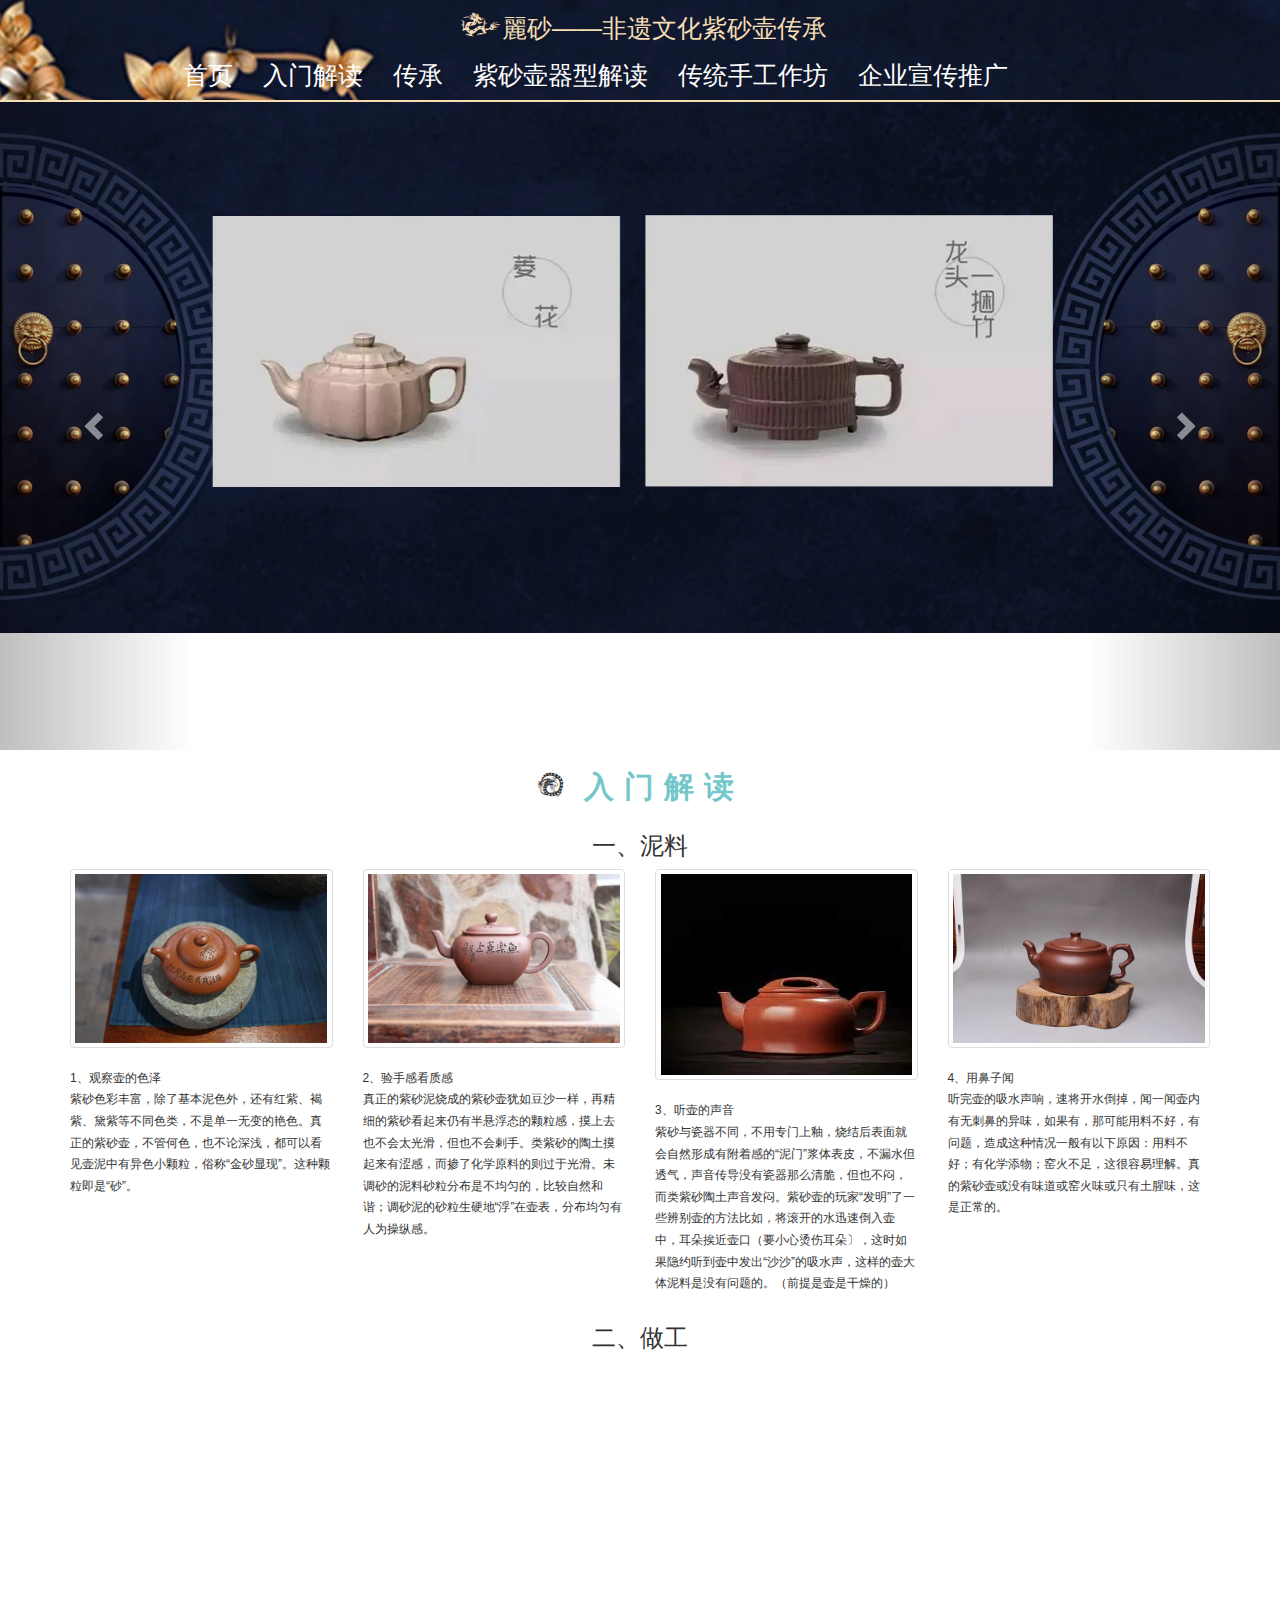
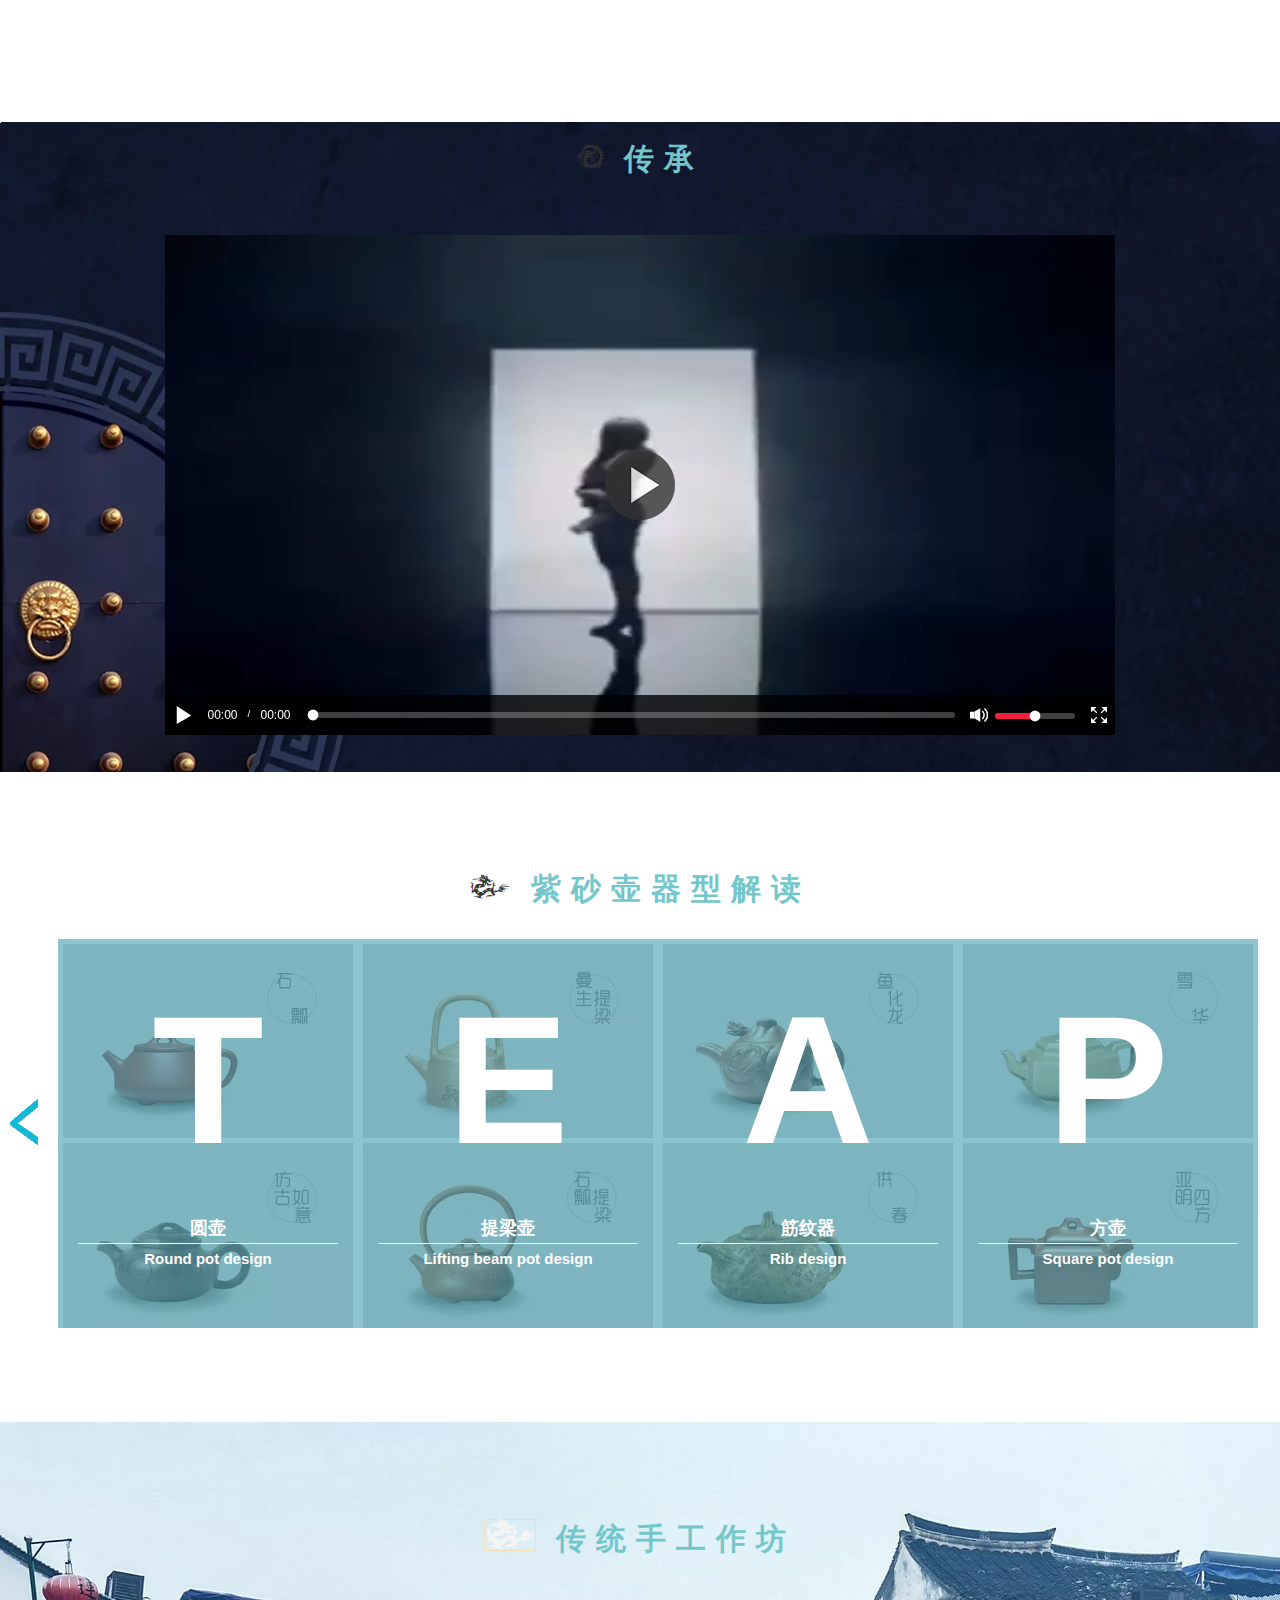
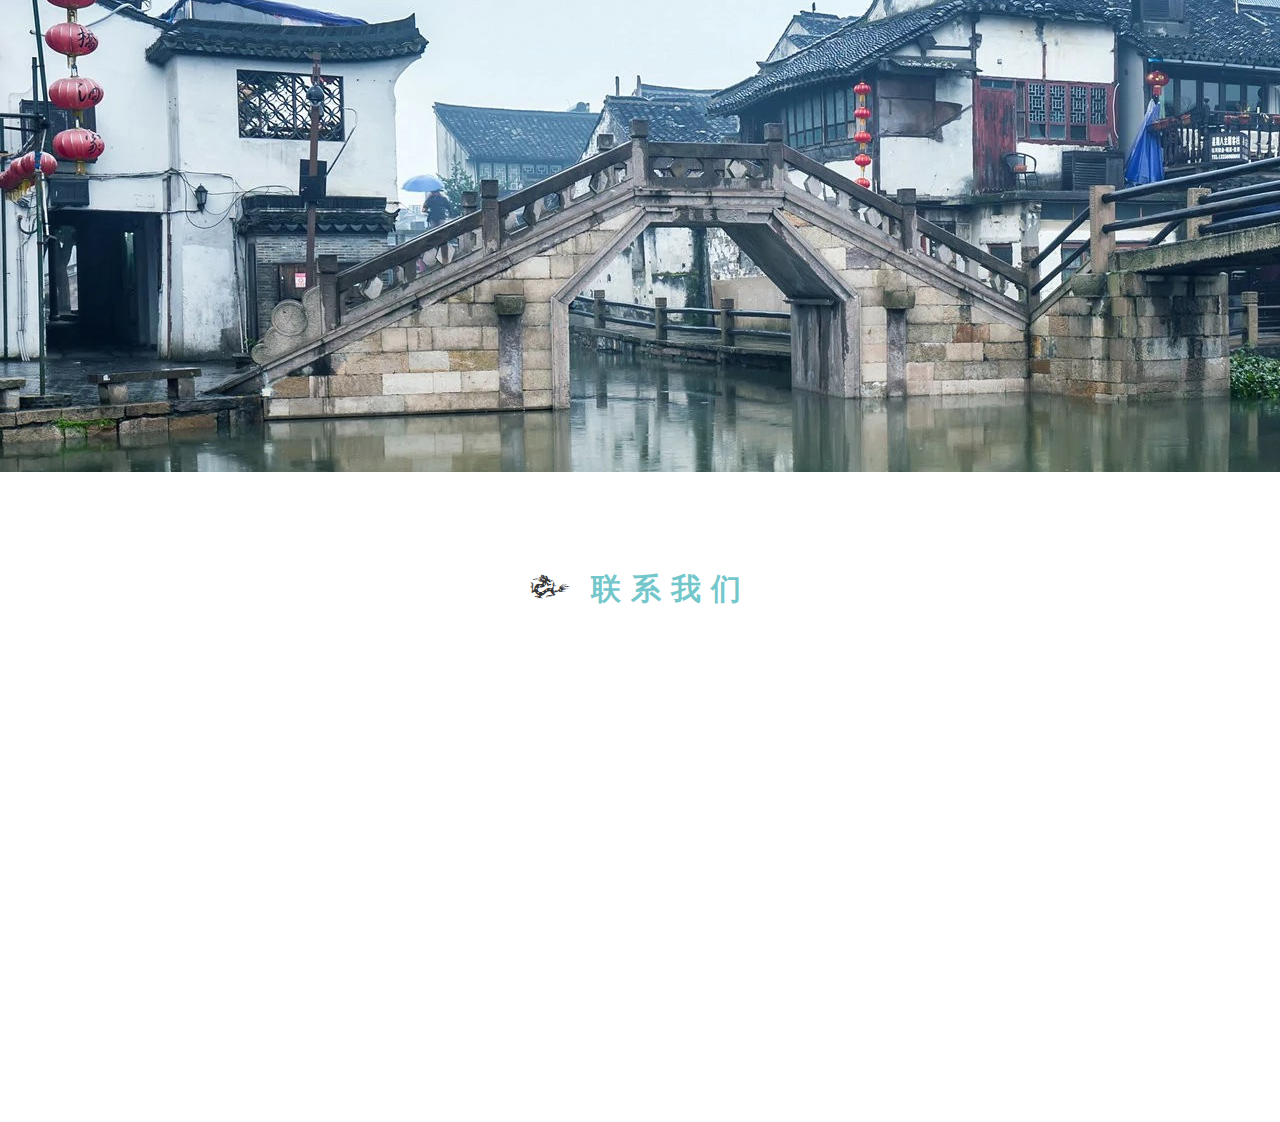
==== tea/html/index.html @ 28472534 "a" ====
<!DOCTYPE html>
<html lang="en">
<head>
    <meta charset="UTF-8">
    <meta name="viewport" content="width=device-width, initial-scale=1.0">
    <meta http-equiv="X-UA-Compatible" content="ie=edge">
    <title>麗砂——非遗文化紫砂壶传承</title>
    <link rel="stylesheet" href="../css/bootstrap.min.css">
    <link rel="stylesheet" href="../css/jsmodern.min.css">
    <link rel="stylesheet" href="../css/style.css">
    <link rel="stylesheet" href="../css/animate.css">
    <link rel="stylesheet" type="text/css" href="../css/style1.css">
    
    
</head>
<body> 
<!--导航--> 
<nav class="navbar navbar-default navbar-fixed-top"  id="index">
        <div class="container">
            <div class="row">
                <div class="col-md-4 col-sm-2"></div>
                <div class="col-md-7 col-sm-9">
                    <div class="navbar-header">
                        <button class="navbar-toggle" data-toggle="collapse" data-target=".navbar-collapse">
                            <span class="icon-bar"></span>
                            <span class="icon-bar"></span>
                            <span class="icon-bar"></span>
                        </button>
                        <a href="index.html" class="navbar-brand zixing"><p>&#68;</p>麗砂——非遗文化紫砂壶传承</a>
                    </div>
                </div>
                <div class="col-md-1 col-sm-1"></div>
            </div>
            <div class="row">
                <div class="col-md-1 col-sm-0"></div>
                <div class="col-md-10 col-sm-12">
                    <div class="navbar-collapse collapse">
                        <ul class="nav navbar-nav">
                            <li><a href="#myCarousel">首页</a></li>
                            <li><a href="#bbs">入门解读</a></li>
                            <li><a href="#bbs2">传承</a></li>
                            <li><a href="#bbs3">紫砂壶器型解读</a></li>
                            <li><a href="#bss4">传统手工作坊</a></li>
                           
                            <li><a href="#bss5">企业宣传推广</a></li>
                        </ul>
                    </div>
                </div>
                <div class="col-md-1 col-sm-0"></div>
            </div>
        </div>
    </nav>
<!--导航-->
<!-- 首页 -->
<div id="myCarousel" class="carousel slide">
        <!-- 轮播（Carousel）指标 -->
        <ol class="carousel-indicators">
            <li data-target="#myCarousel" data-slide-to="0" class="active"></li>
            <li data-target="#myCarousel" data-slide-to="1"></li>
            <li data-target="#myCarousel" data-slide-to="2"></li>
        </ol>   
        <!-- 轮播（Carousel）项目 -->
        <div class="carousel-inner">
            <div class="item active">
                <img src="../img2/imgimg.webp" alt="First slide" class="img-responsive">
            </div>
            <div class="item">
                <img src="../img2/xixi.webp" alt="Second slide" class="img-responsive">
            </div>
            <div class="item">
                <img src="../img2/ixix.webp" alt="Third slide" class="img-responsive">
            </div>
        </div>
        <!-- 轮播（Carousel）导航 -->
        <a class="left carousel-control" href="#myCarousel" role="button" data-slide="prev">
            <span class="glyphicon glyphicon-chevron-left" aria-hidden="true"></span>
            <span class="sr-only">Previous</span>
        </a>
        <a class="right carousel-control" href="#myCarousel" role="button" data-slide="next">
            <span class="glyphicon glyphicon-chevron-right" aria-hidden="true"></span>
            <span class="sr-only">Next</span>
        </a>
</div> 
<!--首页-->
<!--入门解读-->
<section id="bbs">
    <div class="container">
        <div class="row zixing">
            <div class="col-md-12" style="text-align: center">
                    <p>&#70;</p><h2>入门解读</h2>
            </div>
        </div>
        <div class="row">
            
            <div class="col-md-12" style="text-align: center">
                <h3>一、泥料</h3>
            </div>
            
        </div>
        <div class="row">
            <div class="col-md-3 wow flipInX" data-wow-offset="3">
                <a href="#" class="thumbnail">
                    <img src="../img/img1.webp">
                </a>
                <p>1、观察壶的色泽<br/>紫砂色彩丰富，除了基本泥色外，还有红紫、褐紫、黛紫等不同色类，不是单一无变的艳色。真正的紫砂壶，不管何色，也不论深浅，都可以看见壶泥中有异色小颗粒，俗称“金砂显现”。这种颗粒即是“砂”。</p>
            </div>
            <div class="col-md-3 wow flipInX" data-wow-offset="3">
                <a href="#" class="thumbnail">
                    <img src="../img/img2.webp">
                </a>
                <p>2、验手感看质感<br/>真正的紫砂泥烧成的紫砂壶犹如豆沙一样，再精细的紫砂看起来仍有半悬浮态的颗粒感，摸上去也不会太光滑，但也不会剌手。类紫砂的陶土摸起来有涩感，而掺了化学原料的则过于光滑。未调砂的泥料砂粒分布是不均匀的，比较自然和谐；调砂泥的砂粒生硬地“浮”在壶表，分布均匀有人为操纵感。</p>
            </div>
            <div class="col-md-3 wow flipInX" data-wow-offset="3">
                <a href="#" class="thumbnail">
                    <img src="../img/img3.webp">
                </a>
                <p>3、听壶的声音<br/>紫砂与瓷器不同，不用专门上釉，烧结后表面就会自然形成有附着感的“泥门”浆体表皮，不漏水但透气，声音传导没有瓷器那么清脆，但也不闷，而类紫砂陶土声音发闷。紫砂壶的玩家“发明”了一些辨别壶的方法比如，将滚开的水迅速倒入壶中，耳朵挨近壶口（要小心烫伤耳朵〕，这时如果隐约听到壶中发出“沙沙”的吸水声，这样的壶大体泥料是没有问题的。（前提是壶是干燥的）</p>
            </div>
            <div class="col-md-3 wow flipInX" data-wow-offset="3">
                <a href="#" class="thumbnail">
                    <img src="../img/img4.webp" >
                </a>
                <p>4、用鼻子闻<br/>听完壶的吸水声响，速将开水倒掉，闻一闻壶内有无刺鼻的异味，如果有，那可能用料不好，有问题，造成这种情况一般有以下原因：用料不好；有化学添物；窑火不足，这很容易理解。真的紫砂壶或没有味道或窑火味或只有土腥味，这是正常的。</p>
            </div>
        </div>
        <div class="row">
            <div class="col-md-12" style="text-align: center">
                <h3>二、做工</h3>
            </div>
        </div>
        <div class="row">
            <div class="col-md-3 wow flipInY" data-wow-offset="3">
                <a href="#" class="thumbnail">
                    <img src="../img/img5.webp" >
                </a>
                <p>1.壶钮。壶钮的大小和形状要便于拿捏。壶钮气孔与壶嘴口径的比例要得当<br/>2.壶盖。壶盖的形状（花货和特殊壶型除外），要尽量选择不易积垢、易于清洁、利于擦洗的式样。座片边缘和壶囗“坨子”的内、外边缘，线条要钝化为倒角或圆角，不致在轻微磕碰后形成缺口。</p>
            </div>
            <div class="col-md-3 wow flipInY" data-wow-offset="3">
                <a href="#" class="thumbnail">
                    <img src="../img/img6.webp">
                </a>
                <p>3.壶流。壶流尖、长、薄，则娇嫩；壶流粗、短、厚，则坚实。流管内要干净平滑。壶流根部的位置接近壶底，则水压充足；接近壶口，则水压欠缺，出汤时壶身倾角就得加大，致使从口盖处溢水的可能随之增加。<br/>4.厚薄。壶的胎体厚度（薄胎壶除外），以0.3厘米左右为佳。既符合古朴雅拙的厚重感，又有足够的强度抵御不可预计的意外磕碰。</p>
            </div>
            <div class="col-md-3 wow flipInY" data-wow-offset="3">
                <a href="#" class="thumbnail">
                    <img src="../img/img7.webp">
                </a>
                <p>5.出水孔。“独孔”出汤拦不住碎茶；“球孔”难于清理；“网孔”较为适用，网孔各孔要分布均匀，网孔中心，应与壶流中心对齐，以免水流偏斜、泛花。网孔的孔径以不小于0.3厘米为宜，不宜选取密而小者。过小过密，流速下降，动能减少，出水不爽。</p>
            </div>
            <div class="col-md-3 wow flipInY" data-wow-offset="3">
                <a href="#" class="thumbnail">
                    <img src="../img/img8.webp">
                </a>
                <p>6.壶底和内壁。“推墙刮底”要到位，表面要干净平整，无残留的泥点、泥块。<br/>7.泡茶倒水端壶时得无“费力、不顺手”的感觉。这就考量师傅设计壶是否妥当，有没有考虑到这一因素，手提握住壶把时是否舒适，太重容易累了手腕，一不谨慎，还可能摔了壶，得不偿失。</p>
            </div>
        </div>
    </div>
</section>
<!--入门解读-->
<!-- 视屏 -->
<section id="bbs2">
<div class="container">
        <div class="row zixing">
            <div class="col-md-12" style="text-align: center">
                    <p>&#70;</p><h2>传承</h2>
            </div>
        </div>
        <div id="video">
            <video src="../img/lisa.mp4" id="videoShow"></video>
            <span class="VideoBtn"><img src="../images/bo1.png"></span>
        </div>
</div>
</section>
<!-- 视屏 -->
<!-- 紫砂壶器型解读 -->
<section id="bbs3">
        <div class="container">
        <div class="row zixing">
                <div class="col-md-12" style="text-align: center">
                        <p>&#68;</p><h2>紫砂壶器型解读</h2>
                </div>
         </div>
                <div class="friend">
                        <div class="mr_frbox">
                            <img class="mr_frBtnL prev" src="../images/mfrl.gif" />
                            <div class="mr_frUl">
                                <ul id="mr_fu">
                                    <li><a href="http://www.17sucai.com/">
                                        <img src="../img2/img3_副本.webp" />
                                    </a>
                                        <div class="mr_zhe">
                                            <div class="mr_zhe_i">
                                                <h1>
                                                    T</h1>
                                                <div class="mr_zhe_p">
                                                    <h3>
                                                        <span>圆壶</span>Round pot design</h3>
                                                </div>
                                            </div>
                                            <div class="mr_zhe_hover">
                                                <h1>
                                                    <img src="../images/plus.gif"></h1>
                                                <div class="mr_zhe_p">
                                                    <h3>
                                                        <span>石瓢</span>仿古如意</h3>
                                                </div>
                                            </div>
                                        </div>
                                    </li>
                                    <li><a href="http://www.17sucai.com/">
                                        <img src="../img2/img4_副本.webp" />
                                    </a>
                                        <div class="mr_zhe">
                                            <div class="mr_zhe_i">
                                                <h1>
                                                    E</h1>
                                                <div class="mr_zhe_p">
                                                    <h3>
                                                        <span>提梁壶</span>Lifting beam pot design</h3>
                                                </div>
                                            </div>
                                            <div class="mr_zhe_hover">
                                                <h1>
                                                    <img src="../images/plus.gif"></h1>
                                                <div class="mr_zhe_p">
                                                    <h3>
                                                        <span>曼生提梁</span>石瓢提梁</h3>
                                                </div>
                                            </div>
                                        </div>
                                    </li>
                                    <li><a href="http://www.17sucai.com/">
                                        <img src="../img2/img7_副本.webp" />
                                    </a>
                                        <div class="mr_zhe">
                                            <div class="mr_zhe_i">
                                                <h1>
                                                    A</h1>
                                                <div class="mr_zhe_p">
                                                    <h3>
                                                        <span>筋纹器</span>
                                                        Rib design</h3>
                                                </div>
                                            </div>
                                            <div class="mr_zhe_hover">
                                                <h1>
                                                    <img src="../images/plus.gif"></h1>
                                                <div class="mr_zhe_p">
                                                    <h3>
                                                        <span>鱼化龙</span>供春</h3>
                                                </div>
                                            </div>
                                        </div>
                                    </li>
                                    <li><a href="http://www.17sucai.com/">
                                        <img src="../img2/img8_副本.webp" />
                                    </a>
                                        <div class="mr_zhe">
                                            <div class="mr_zhe_i">
                                                <h1>
                                                    P</h1>
                                                <div class="mr_zhe_p">
                                                    <h3>
                                                        <span>方壶</span>
                                                        Square pot design</h3>
                                                </div>
                                            </div>
                                            <div class="mr_zhe_hover">
                                                <h1>
                                                    <img src="../images/plus.gif"></h1>
                                                <div class="mr_zhe_p">
                                                    <h3>
                                                        <span>雪华</span>亚明四方</h3>
                                                </div>
                                            </div>
                                        </div>
                                    </li>
                                    <li><a href="http://www.17sucai.com/">
                                        <img src="../img2/img2_副本.webp" />
                                    </a>
                                        <div class="mr_zhe">
                                            <div class="mr_zhe_i">
                                                <h1>
                                                    O</h1>
                                                <div class="mr_zhe_p">
                                                    <h3>
                                                        <span>花塑器</span>
                                                        Flower plastic design</h3>
                                                </div>
                                            </div>
                                            <div class="mr_zhe_hover">
                                                <h1>
                                                    <img src="../images/plus.gif"></h1>
                                                <div class="mr_zhe_p">
                                                    <h3>
                                                        <span>荸荠</span>束柴三友</h3>
                                                </div>
                                            </div>
                                        </div>
                                    </li>
                                    
                                </ul>
                            </div>
                            <img class="mr_frBtnR next" src="../images/mfrr.gif" />
                        </div>
                    </div> 
        </div>
</section>
<!-- 紫砂壶器型解读 -->
<!-- 传统手工作坊 -->
<section id="bss4">
    <div class="container">
        <div class="row zixing">
                <div class="col-md-12" style="text-align: center">
                        <p>&#68;</p><h2>传统手工作坊</h2>
                </div>
        </div>
        <div class="row" >
            <div class="col-md-8 wow fadeInLeft" data-wow-offset="3">
                <img src="../img/手工.webp">
               
            </div>
            <div class="col-md-4 wow fadeInRight" data-wow-offset="3">
                <p>泥料陈腐必须放在干燥、密闭的环境里； 家藏三年陈腐底槽清泥，可塑性强，做出的壶不容裂
                首先做好壶身，经过精修细改之后外表光滑如玉； 精修壶和壶把，别看小部件，实为画龙点睛之笔。
                壶口的整齐程度直接影响壶的气密性，慎之又慎； 可以模仿我的壶，但模仿不了我的落款，专用章。</p>
            </div>
        </div>
        <div class="row">
            <div class="col-md-6"></div>
            <div class="col-md-6"></div>
        </div>
    </div>
</section>
<!-- 传统手工作坊 -->
<!-- 企业推广宣传 -->
<section id="bss5">
    <div class="container">
        <div class="row zixing">
                <div class="col-md-12" style="text-align: center">
                        <p>&#68;</p><h2>联系我们</h2>
                </div>
        </div>
        <div class="col-md-3 wow fadeInUp" data-wow-offset="0">
            <div href="#" class="thumbnail">
            <div class="caption">
                <h2>定制礼品</h2>
            </div> 
            <img src="../img2/礼物2.webp">
            </div>
        </div>
        <div class="col-md-3 wow fadeInDown" data-wow-offset="0">
            <div class="thumbnail">
                <div class="caption">
                    <h2>线下门店</h2>
                </div>
                <img src="../img2/门店.webp" class="img-rounded">
            </div>
        </div>
        <div class="col-md-3 wow fadeInUp" data-wow-offset="0">
            <div class="thumbnail">
                <div class="caption">
                    <h2>实地参观</h2>                                    
                </div>
                <img src="../img/制作.webp">
            </div>
        </div>
        <div class="col-md-3 wow fadeInDown" data-wow-offset="0">
            <div class="thumbnail">
                <div class="caption">
                    <h2>精品展览</h2>
                </div>
                <img src="../img/img7.webp">
            </div>
        </div>
    </div>
</section>

<!-- 企业推广宣传 -->
</body>

<script src="../js/jquery-3.4.1.min.js"></script>
<script src="../js/jsmodern.min.js"></script>
<script type="text/javascript">
    $(document).ready(function () {
        
        /* 图片滚动效果 */
        $(".mr_frbox").slide({
            titCell: "",
            mainCell: ".mr_frUl ul",
            autoPage: true,
            effect: "leftLoop",
            autoPlay: true,
            vis: 4
        });
        
        /* 鼠标悬停图片效果 */
        $(".mr_zhe_hover").css("top", $('.mr_zhe').eq(0).height());
        $("li").mouseout(function (e) {
            if ((e.pageX < $(this).offset().left || e.pageX > ($(this).offset().left + $(this).width())) || (e.pageY < $(this).offset().top || e.pageY > ($(this).offset().top + $(this).height()))) {
                $(this).find('.mr_zhe_i').show();
                $(this).find('.mr_zhe_hover').hide().stop().animate({ top: '190px' }, { queue: false, duration: 190 });
                return false;
            }
    
        });
        $('.mr_zhe').mouseover(function (event) {
            $(this).find('.mr_zhe_i').hide();
            $(this).find('.mr_zhe_hover').show().stop().animate({ top: '190px' }, { queue: false, duration: 190 });
            return false;
        });
        
    });
    $(function(){
    new WOW().init();
        //视频
        jsModern.video("#video");
        //播放视频
        $(".VideoBtn").click(function () {
            var video = document.getElementById("videoShow");
            video.play();
            $('.VideoBtn').hide();
        })
        //监听视频的播放状态
        var video = document.getElementById("videoShow");
        video.oncanplay = function () {
            $(".VideoBtn").show();
            //$("#video").attr("poster","");
        }
        //视频播放事件
        video.onplay = function () {
            $("#videoShow").attr("poster", "");
            $(".VideoBtn").hide();
        };
        video.onplaying = function () {
            $(".VideoBtn").hide();
        };

        //视频暂停事件
        video.onpause = function () {
            $(".VideoBtn").show();
        };
        //点击视频周围暂停播放图片出现
        video.onclick = function () {
            if (video.paused) {
                $(".VideoBtn").hide();
                video.play();
            } else {
                $(".VideoBtn").show();
                video.pause();
            }
        };
    })
</script>
<script type="text/javascript" src="../js/jquery-1.11.1.min.js"></script>
<script type="text/javascript" src="../js/jquery.SuperSlide2.js"></script>
<script src="../js/bootstrap.min.js"></script>
<script src="../js/jquery.singlePageNav.min.js"></script>
<script src="../js/wow.min.js"></script>
</html>
---- tea/css/jsmodern.min.css ----
/*! jsModern v3.4.2 | (c) Frank Chao | MIT license */
* {
    margin: 0;
    padding: 0;
    outline: 0;
    background: transparent;
    font-family: "Helvetica Neue", Helvetica, "PingFang SC", Microsoft YaHei;
    -webkit-font-smoothing: antialiased;
    -webkit-tap-highlight-color: transparent
}

html {
    -webkit-text-size-adjust: 100%
}

button::-moz-focus-inner, input::-moz-focus-inner, img {
    border: 0
}

input::-ms-clear, input::-ms-reveal {
    display: none
}

table {
    border-collapse: collapse;
    border-spacing: 0
}

input[type="submit"], input[type="button"], input[type="reset"], input[type="file"], button {
    cursor: pointer
}

main {
    display: block
}

.jsmodern-select-none {
    -webkit-user-select: none;
    -moz-user-select: none;
    -ms-user-select: none;
    user-select: none
}

.jsmodern-marquee-inner {
    float: none !important;
    margin: 0 !important;
    padding: 0 !important;
    background: transparent !important
}

.jsmodern-marquee-default, .jsmodern-marquee-repeat {
    float: left;
    margin: 0 !important;
    padding: 0 !important;
    background: transparent !important
}

.jsmodern-marquee-part {
    display: block;
    float: left
}

section.jsmodern-share {
    position: fixed;
    top: 50% !important;
    left: 50% !important;
    width: 300px !important;
    height: 335px !important;
    z-index: 999999;
    margin: 0 !important;
    background: #fff;
    border: #ddd solid 1px;
    border-radius: 10px;
    box-shadow: #ddd 0 0 20px;
    overflow: hidden !important;
    -webkit-transform: translate(-50%, -50%);
    -ms-transform: translate(-50%, -50%);
    transform: translate(-50%, -50%)
}

.jsmodern-share p {
    display: block;
    height: 20px !important;
    text-align: center;
    font-size: 18px;
    margin: 15px 0 20px 0 !important
}

.jsmodern-share section {
    float: none !important;
    width: 260px !important;
    height: 260px !important;
    margin: 0 auto !important;
    padding: 0 !important
}

.jsmodern-share b {
    position: absolute;
    width: 12px;
    height: 12px;
    border: #333 solid 4px;
    background: #333 url([data-uri]);
    background-size: cover;
    border-radius: 10px;
    right: 4px;
    top: 4px;
    cursor: pointer;
    opacity: .2;
    transition: .2s
}

.jsmodern-share b:hover {
    opacity: .5
}

.jsmodern-picture-container {
    display: block;
    position: relative;
    overflow: hidden
}

.jsmodern-picture-container a {
    display: block;
    color: #fff;
    text-decoration: none
}

.jsmodern-picture-container img {
    border: 0
}

.jsmodern-picture-inner {
    position: absolute;
    height: 100%;
    top: 0;
    left: 0;
    overflow: hidden;
    -webkit-transform: translateZ(0);
    transform: translateZ(0)
}

.jsmodern-picture-part {
    position: relative;
    overflow: hidden
}

.jsmodern-picture-fade {
    width: 100%
}

.jsmodern-picture-fade .jsmodern-picture-part {
    position: absolute;
    display: none
}

.jsmodern-picture-slide .jsmodern-picture-part {
    float: left
}

.jsmodern-picture-slide img {
    display: block
}

.jsmodern-picture-dot {
    position: absolute;
    bottom: 15px
}

.jsmodern-picture-dot.jsmodern-picture-dotcenter {
    left: 50%;
    -webkit-transform: translate(-50%, 0);
    -ms-transform: translate(-50%, 0);
    transform: translate(-50%, 0)
}

.jsmodern-picture-dot.jsmodern-picture-dotleft {
    left: 10px
}

.jsmodern-picture-dot.jsmodern-picture-dotright {
    right: 10px
}

.jsmodern-picture-dot b {
    display: block;
    float: left;
    width: 10px;
    height: 10px;
    background: #888;
    border-radius: 5px;
    cursor: pointer;
    margin: 0 5px;
    transition: .4s
}

.jsmodern-picture-dot b.active {
    background: #fff
}

.jsmodern-picture-prev, .jsmodern-picture-next {
    display: block;
    position: absolute;
    top: 50%;
    width: 17px;
    height: 32px;
    margin-top: -16px;
    cursor: pointer;
    background: url([data-uri]) no-repeat
}

.jsmodern-picture-prev {
    margin-left: 13px
}

.jsmodern-picture-next {
    right: 0;
    margin-right: 13px;
    background-position: -17px 0
}

@media screen and (max-width: 768px) {
    .jsmodern-picture-dot {
        bottom: 13px
    }

    .jsmodern-picture-dot b {
        -webkit-transform: scale(0.7);
        transform: scale(0.7)
    }
}

.jsmodern-video {
    background: #000;
    position: relative;
    overflow: hidden;
    z-index: 10
}

.jsmodern-video-panel {
    position: absolute;
    bottom: 0;
    left: 0;
    z-index: 2147483648;
    width: 100%;
    height: 40px;
    line-height: 40px;
    color: #fff;
    background: rgba(0, 0, 0, .8);
    -webkit-user-select: none;
    -moz-user-select: none;
    user-select: none
}

.jsmodern-video-panel.jsmodern-video-panelFull {
    left: 50%;
    -webkit-transform: translate(-50%, -10px);
    -ms-transform: translate(-50%, -10px);
    transform: translate(-50%, -10px);
    padding: 3px 5px;
    border-radius: 8px
}

.jsmodern-video-linebox {
    height: 6px;
    background: rgba(255, 255, 255, .25);
    border-radius: 3px;
    width: 460px;
    width: -webkit-calc(100% - 305px);
    width: -moz-calc(100% - 305px);
    width: calc(100% - 305px);
    float: left;
    margin: 17px 0 0 15px;
    position: relative;
    cursor: pointer
}

.jsmodern-video-pass {
    position: absolute;
    border-radius: 3px;
    height: 100%;
    background:#f81e3d;
}

.jsmodern-video-linedot {
    width: 6px;
    height: 6px;
    background: #fff;
    border-radius: 3px;
    -webkit-transform: scale(1.8);
    -ms-transform: scale(1.8);
    transform: scale(1.8);
    position: absolute
}

.jsmodern-video-panel b {
    cursor: pointer
}

.jsmodern-video-panel b, .jsmodern-video-panel span {
    display: block;
    float: left
}

.jsmodern-video-panel span {
    font-size: 12px;
    cursor: default;
    -webkit-user-select: none;
    -moz-user-select: none;
    user-select: none
}

.jsmodern-video-start {
    margin-left: 10px
}

.jsmodern-video-start + span {
    width: 14px;
    height: 12px;
    text-align: center;
    line-height: 12px;
    font-size: 10px;
    overflow: hidden;
    margin-top: 13px;
    -webkit-transform: scale(1, 0.9) translateY(1px);
    -ms-transform: scale(1, 0.9) translateY(1px);
    transform: scale(1, 0.9) translateY(1px);
    -webkit-transform-origin: left top;
    -ms-transform-origin: left top;
    transform-origin: left top
}

.jsmodern-video-start, .jsmodern-video-end {
    width: 39px;
    text-align: center
}

.jsmodern-video-volumebox {
    width: 80px;
    height: 6px;
    background: rgba(255, 255, 255, .25);
    border-radius: 3px;
    float: left;
    margin: 18px 0 0 7px;
    position: relative;
    cursor: pointer
}

.jsmodern-video-volumeline {
    width: 40px;
    height: 6px;
    background: #f81e3d;
    border-radius: 3px;
    margin-top: 0
}

.jsmodern-video-volumedot {
    width: 6px;
    height: 6px;
    background: #fff;
    border-radius: 3px;
    margin: -6px 0 0 37px;
    -webkit-transform: scale(1.8);
    -ms-transform: scale(1.8);
    transform: scale(1.8);
    position: absolute
}

.jsmodern-video-play, .jsmodern-video-volume, .jsmodern-video-fullin {
    width: 18px;
    height: 18px;
    margin-top: 11px;
    background-position: center;
    background-repeat: no-repeat
}

.jsmodern-video-play {
    margin-left: 10px;
    background-image: url([data-uri])
}

.jsmodern-video-pause {
    background-image: url([data-uri])
}

.jsmodern-video-volume {
    margin-left: 15px;
    background-image: url([data-uri])
}

.jsmodern-video-muted {
    background-image: url([data-uri])
}

.jsmodern-video-fullin {
    margin-left: 15px;
    background-image: url([data-uri])
}

.jsmodern-video-fullout {
    margin-left: 15px;
    background-image: url([data-uri])
}

b.jsmodern-video-fullFalse {
    opacity: .5;
    cursor: default
}

.jsmodern-scrollBar-container {
    overflow: hidden
}

.jsmodern-scrollBar-inner {
    -webkit-transform: translate(0, 0);
    -ms-transform: translate(0, 0);
    transform: translate(0, 0)
}

.jsmodern-scrollbar {
    position: absolute;
    top: 0;
    right: 1px;
    width: 6px;
    background: rgba(0, 0, 0, .3);
    border-radius: 3px;
    z-index: 10px;
    -webkit-transform: translate(0, 0);
    -ms-transform: translate(0, 0);
    transform: translate(0, 0)
}

.jsmodern-lazyload {
    display: block;
    opacity: 0
}

.jsmodern-page-content {
    text-align: center;
    margin-left: auto;
    margin-right: auto
}

.jsmodern-page-target > * {
    display: none
}

.jsmodern-page {
    height: 38px;
    display: inline-block;
    overflow: hidden;
    border-radius: 19px;
    border: #e8e8e8 solid 1px;
    margin: 0 auto
}

.jsmodern-page > div i, .jsmodern-page > i {
    display: block;
    float: left;
    width: 40px;
    height: 38px;
    line-height: 38px;
    font-size: 13px;
    text-align: center;
    cursor: pointer;
    font-style: normal;
    background: #f5f5f5;
    transition: .15s;
    font-weight: bold;
    color: #333
}

.jsmodern-page i {
    border-right: #e3e3e3 solid 1px;
    border-left: #fff solid 1px
}

.jsmodern-page > div {
    float: left;
    max-width: 420px;
    overflow: hidden
}

.jsmodern-page > div div {
    height: 38px
}

.jsmodern-page i.active {
    background: #E04636;
    color: #fff;
    box-shadow: rgba(0, 0, 0, .2) 0 0 10px inset;
    border-right-color: #fff
}

.jsmodern-page i:hover {
    color: #E04636
}

.jsmodern-page i.active:hover {
    color: #fff
}

.jsmodern-page > i span {
    display: inline-block;
    font-size: 20px
}

.jsmodern-page > i:first-child {
    border-radius: 19px 0 0 19px
}

.jsmodern-page > i:last-child {
    border-radius: 0 19px 19px 0
}

i.jsmodern-page-first, i.jsmodern-page-last, i.jsmodern-page-next, i.jsmodern-page-prev {
    line-height: 33px
}

section.jsmodern-page-more {
    margin: 0;
    padding: 0;
    text-align: center;
    width: 100%;
    height: 40px;
    line-height: 40px;
    font-size: 15px;
    background: #ececec;
    color: #666
}

.jsmodern-fullpage-container {
    display: block;
    position: fixed;
    width: 100%;
    height: 100%;
    z-index: 10;
    top: 0;
    left: 0;
    overflow: hidden;
    transition-timing-function: cubic-bezier(0.77, 0, 0.175, 1)
}

.jsmodern-fullpage-part {
    display: block;
    position: absolute;
    top: 0;
    left: 0;
    width: 100%;
    height: 100%;
    padding: 0;
    overflow: hidden
}

.jsmodern-fullpage-navigation {
    position: fixed;
    z-index: 20
}

.jsmodern-fullpage-navigation-x {
    left: 50%;
    bottom: 18px;
    width: auto;
    height: 10px;
    -webkit-transform: translateX(-50%);
    transform: translateX(-50%)
}

.jsmodern-fullpage-navigation-y {
    top: 50%;
    right: 18px;
    width: 10px;
    -webkit-transform: translateY(-50%);
    transform: translateY(-50%)
}

.jsmodern-fullpage-navigation-default > b {
    display: block;
    cursor: pointer;
    width: 8px;
    height: 8px;
    border: #000 solid 1px;
    border-radius: 10px;
    opacity: .8;
    transition: .3s
}

.jsmodern-fullpage-navigation-y > b {
    margin: 10px 0
}

.jsmodern-fullpage-navigation-x > b {
    float: left;
    margin: 0 8px
}

.jsmodern-fullpage-navigation-default > b.active {
    background: #000
}

.jsmodern-dialog-container {
    position: fixed;
    width: 100%;
    height: 100%;
    z-index: 2147483649;
    top: 0;
    left: 0;
    background: rgba(0, 0, 0, .6);
    margin: 0;
    padding: 0;
    opacity: 0
}

.jsmodern-dialog {
    position: fixed;
    left: 50%;
    top: -20px;
    width: 500px;
    min-width: 500px;
    height: auto;
    line-height: auto;
    overflow: hidden;
    padding: 15px;
    margin: 0;
    text-align: left;
    -webkit-transform: translate(-50%, 0);
    -ms-transform: translate(-50%, 0);
    transform: translate(-50%, 0);
    background: #fff;
    border-radius: 6px;
    border: #555 solid 1px;
    box-shadow: 0 0 20px rgba(0, 0, 0, .3);
    opacity: 0
}

.jsmodern-dialog-title {
    text-align: left;
    font-size: 16px;
    font-weight: bold;
    color: #000;
    word-wrap: break-word;
    word-break: normal
}

.jsmodern-dialog-content {
    width: 100%;
    height: auto;
    min-height: 60px;
    overflow: hidden;
    word-wrap: break-word;
    word-break: normal;
    margin-top: 10px;
    font-size: 14px;
    color: #333;
    line-height: 160%;
    z-index: 10;
    -webkit-overflow-scrolling: touch
}

.jsmodern-dialog > span {
    display: block;
    float: right;
    height: 30px;
    line-height: 30px;
    font-size: 13px;
    padding: 0 12px;
    cursor: pointer;
    margin: 13px 0 0 10px;
    border-radius: 4px;
    border: #ccc solid 1px;
    transition: .25s;
    -webkit-user-select: none;
    -moz-user-select: none;
    -ms-user-select: none;
    user-select: none
}

.jsmodern-dialog > span.jsmodern-dialog-sure {
    background: #2F7CBE;
    border-color: #2F7CBE;
    color: #fff
}

.jsmodern-dialog > span.jsmodern-dialog-sure:hover {
    background: #1563A6;
    border-color: #1563A6
}

.jsmodern-dialog > span.jsmodern-dialog-cancel:hover {
    background: #eee
}

@media screen and (max-width: 1024px) {
    .jsmodern-dialog.jsmodern-dialog-mobile {
        top: 43%;
        -webkit-transform: translate(-50%, -50%);
        transform: translate(-50%, -50%)
    }

    .jsmodern-dialog.jsmodern-dialog-mobile .jsmodern-dialog-title {
        -webkit-transform: scale(1.03);
        transform: scale(1.03);
        transform-origin: left top
    }

    .jsmodern-dialog.jsmodern-dialog-mobile > span {
        font-size: 14px
    }
}
---- tea/css/style.css ----
/*   导航   */
#index{
    font-family: '华文行楷';
    /* background: linear-gradient(to bottom left,#858DA6,#D6D9C5,#A6998A); */
    color:white;
    background: url(../img2/oo.webp);
    border-bottom:2px solid wheat;
   
}
#index .navbar-brand{
    font-size: 25px;
}
#index ul{
   font-size: 25px;
}
.navbar-default .navbar-brand{
    color: wheat;
}
.navbar-default .navbar-nav>li>a{
    color:white;
}
@media screen and (max-width:500px) {
    #index.navbar-brand{
        font-size: 25px;
    }
}
@font-face{
    font-family: WebFont;
    src: url('../fonts/webfontkit-20190601-023707/hff_chinese_dragon-webfont.woff');
    font-weight: normal;
}
.zixing p{
    font-family:WebFont;
    font-size: 25px;
    display: inline-block;
}

/*  首页    */
.carousel {
    position: relative;
    margin-top: 100px;
    width: 100%;
    height: 650px;
    
}
.carousel-inner {
    position: relative;
    width: 100%;
    overflow: hidden;
    height: 650px;
}
/*   入门解读  */

.zixing h2{
    display: inline-block;
    font-weight: bold;
    font-size: 30px;
    color: #73c7ca;
    margin-left: 20px;
    letter-spacing:10px;
}
/*紫砂壶器型解读*/
#bbs2{
    background:url(../img2/img1.webp);
    height: 650px;
}
/*器型解读*/
#bbs3{
    height: 650px;
    padding: 80px 0;
}
/*手工作坊*/
#bss4{
    height: 650px;
    padding:80px 0;
    background:url(../img/图片3.webp) no-repeat;
}
#bss4 p{
    font-weight: bold;
    font-size: 30px;
    line-height: 30px;
    margin-top: 15px;
    color:whitesmoke;;
    border: 1px solid wheat;
}
/*联系我们*/
#bss5 .col-md-3{
  
    height: 400px;
    text-align: center;
}
#bss5 .thumbnail{
    margin-top: 50px;
}
#bss5{
    height: 650px;
    padding: 80px 0;
}


#video {
    width: 950px;
    height: 500px;
    margin: 0 auto;
    position: relative;
    margin-top: 50px;
    
}

#video video {
    width: 100%;
    height: 100%;
    object-fit: fill;
}

.VideoBtn {
    position: absolute;
    left: 50%;
    top: 50%;
    display: block;
    width: 70px;
    height: 70px;
    margin-left: -35px;
    margin-top: -35px;
    cursor: pointer;
    z-index: 10;
}s
---- tea/css/style1.css ----
@charset "utf-8";
*{margin:0;padding:0;list-style-type:none;}
a,img{border:0;}
body{font:12px/180% Arial, Helvetica, sans-serif, "新宋体";}
/*课程介绍 轮播*/
.friend{height:413px;margin:0 -60px;overflow:hidden;width:1300px;}
.mr_frbox{height:407px;padding:24px 0px 0px;}
.mr_frBtnL{cursor:pointer;display:inline;float:left;height:46px;margin:160px 10px 0 0;width:28px;}
.mr_frUl{float:left;height:202px;width:1047px;margin-left:10px;}
.mr_frBtnR{float:right;margin-top:160px;cursor:pointer;width:28px;height:46px;}
.mr_frUl ul li{display:inline;float:left;/*height:389px;*/width:300px;overflow:hidden;position:relative;}
.mr_frUl ul li a img{/*display:block;*/width:100%;}
.mr_zhe{width:300px;position:absolute;top:0;background:rgba(78, 164, 181, 0.65) none repeat scroll 0 0 !important;/*实现FF背景透明，文字不透明*/filter:Alpha(opacity=80);background:#4ea4b5;/*实现IE背景透明*//*height:389px;*/left:0;right:0;}
.mr_zhe_i h1{text-align:center;font-size:182px;height:138px;line-height:138px;margin-top:72px;margin-bottom:64px;font-weight:bold;color:#fff;}
.mr_zhe_p{margin-bottom:60px;}
.mr_zhe_p h3{text-align:center;font-size:15px;font-weight:bold;color:#fff;line-height:30px;}
.mr_zhe_p h3 span{display:block;margin:0 auto;width:260px;font-size:18px;border-bottom:1px solid #f4f4f4;}
.mr_zhe_hover{bottom:-596px;height:200px;position:absolute;width:300px;background:rgba(0, 0, 0, 0.5) none repeat scroll 0 0 !important;/*实现FF背景透明，文字不透明*/filter:Alpha(opacity=80);background:#0a0a0a;/*实现IE背景透明*/}
.mr_zhe_hover h1{text-align:center;height:40px;line-height:40px;margin:22px 0;color:#fff;}
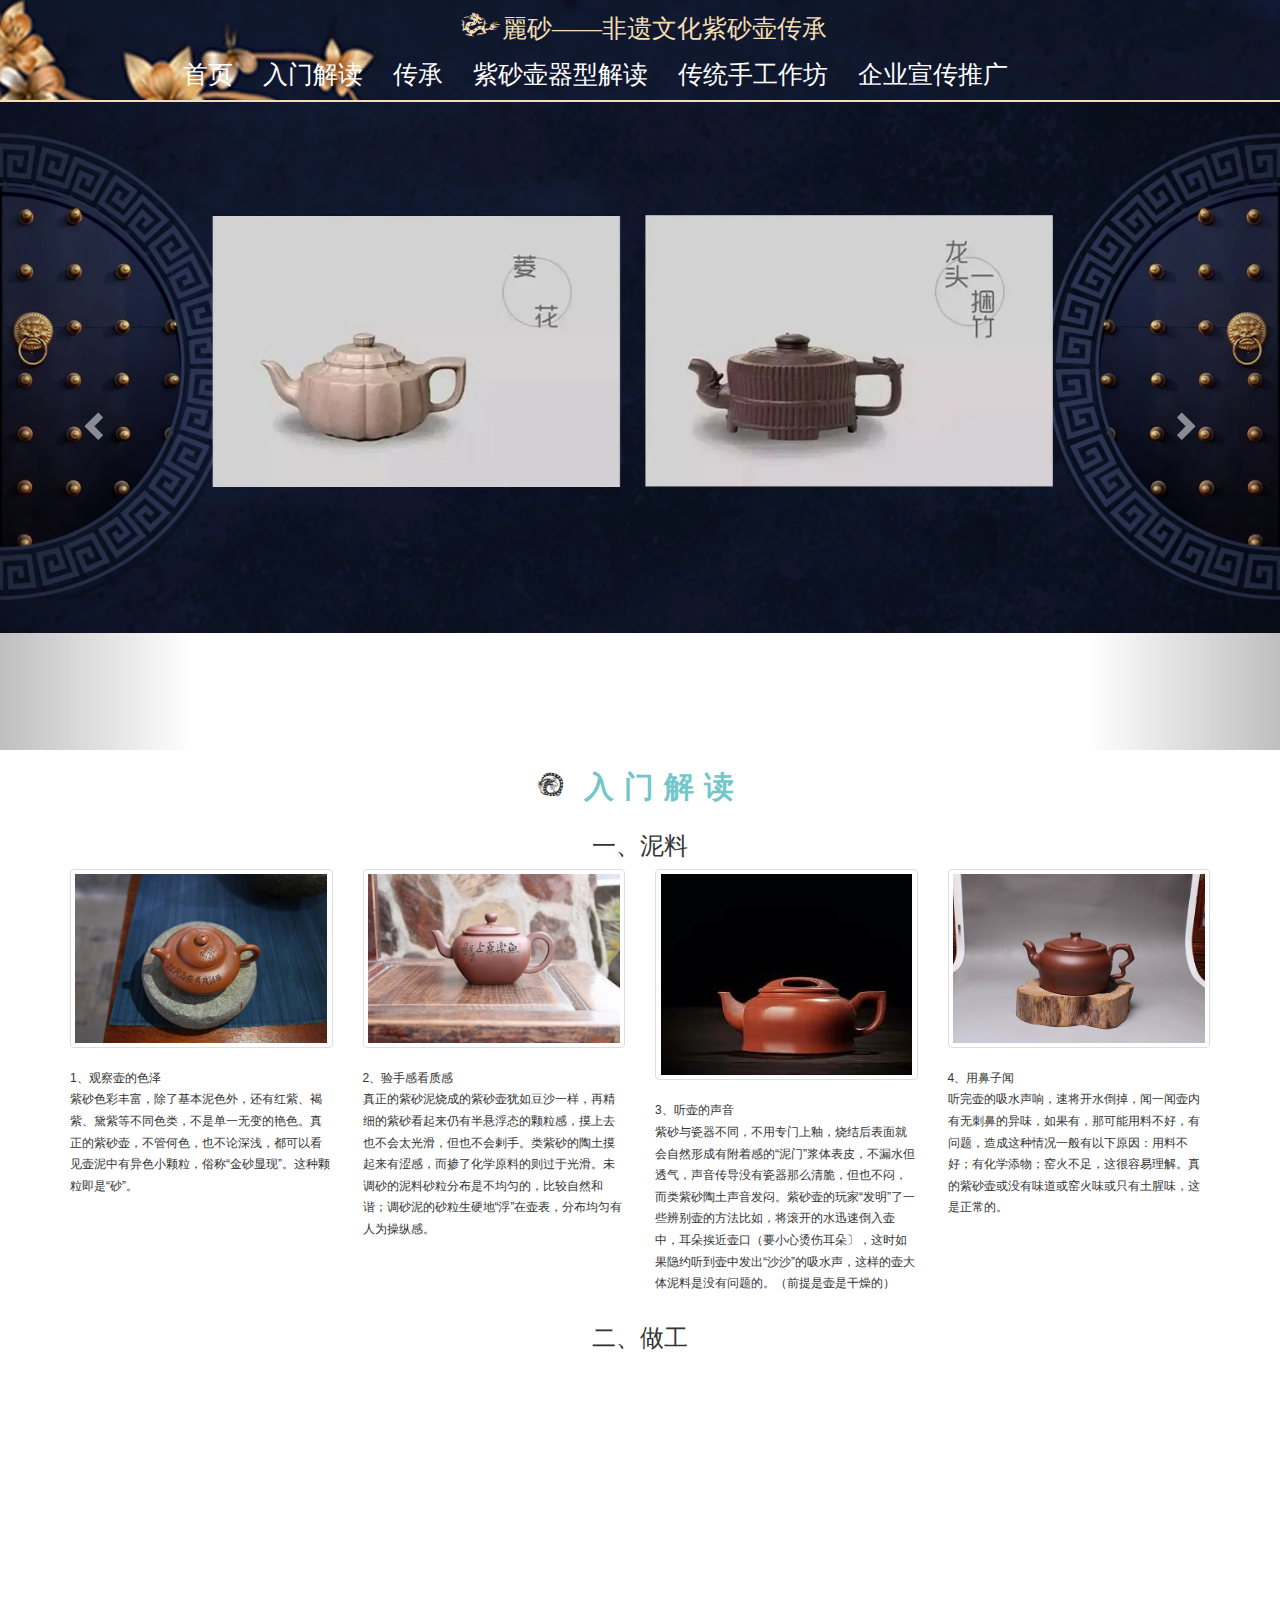
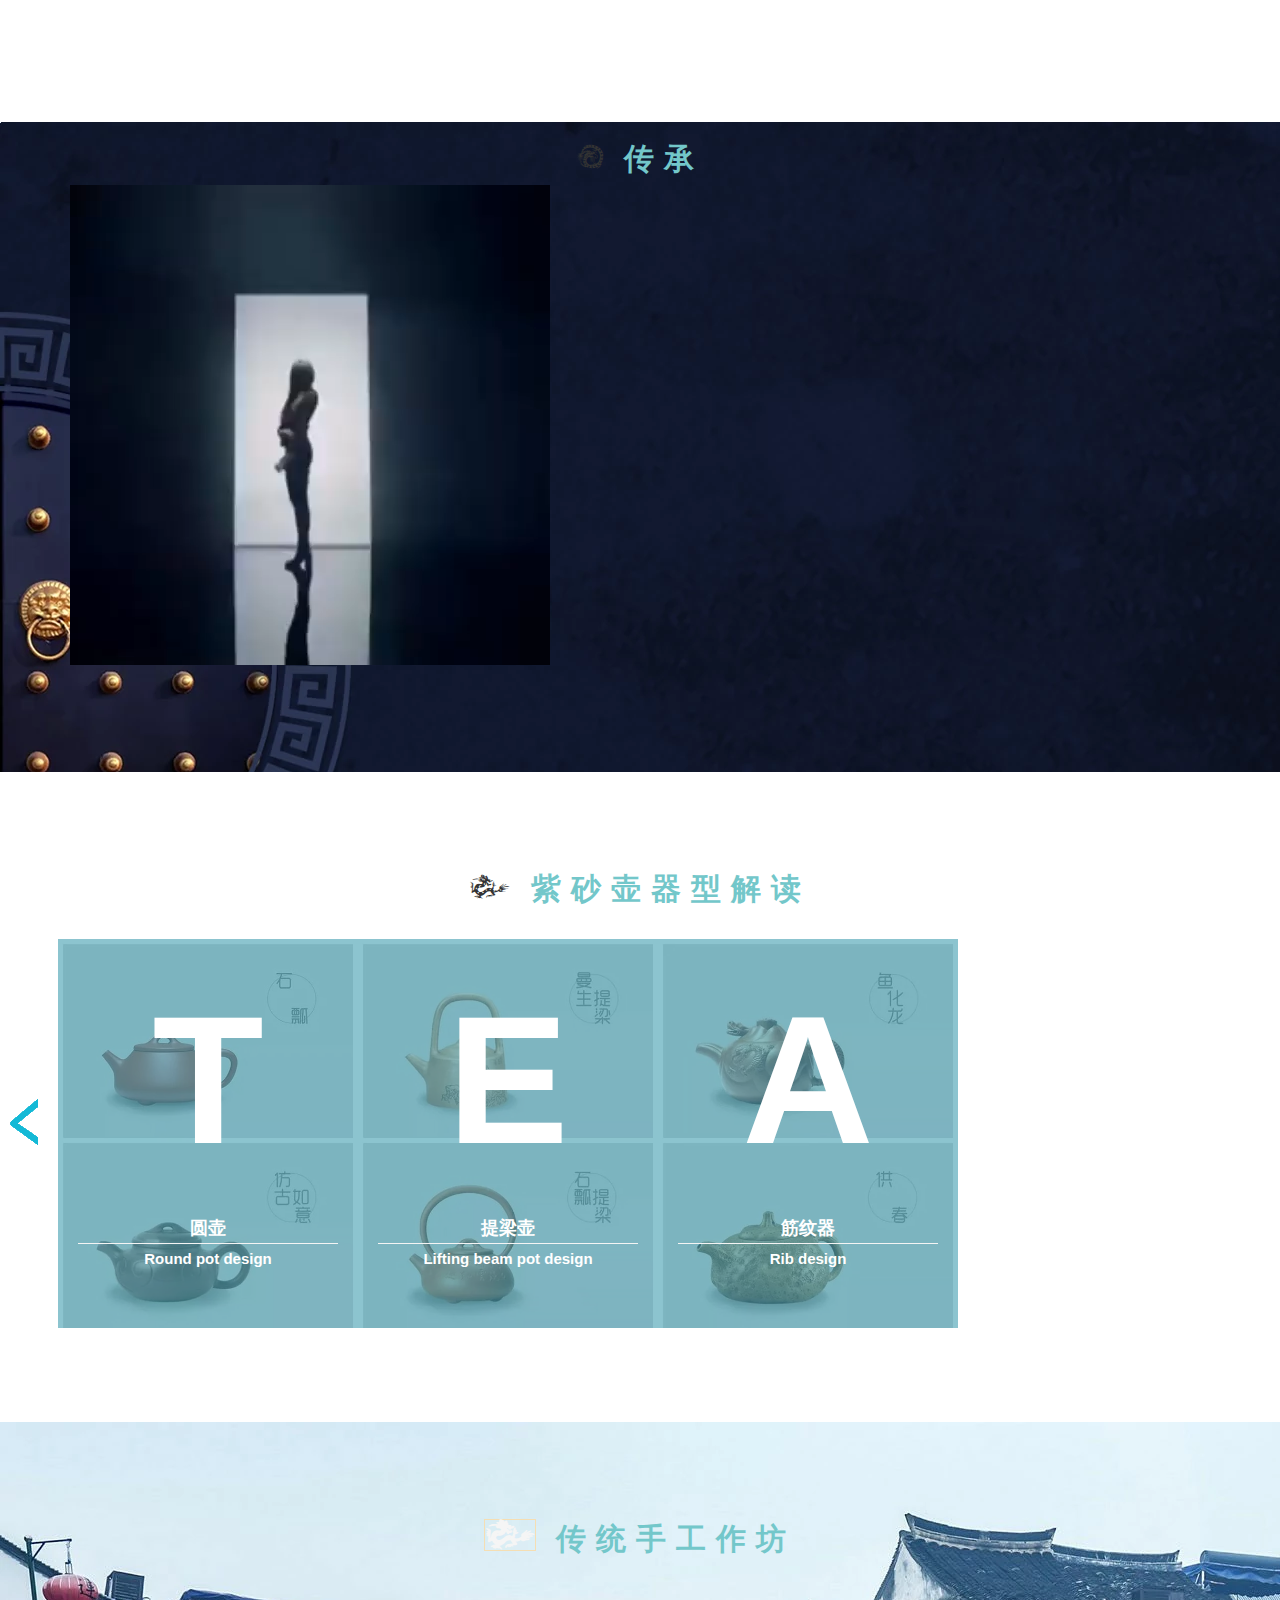
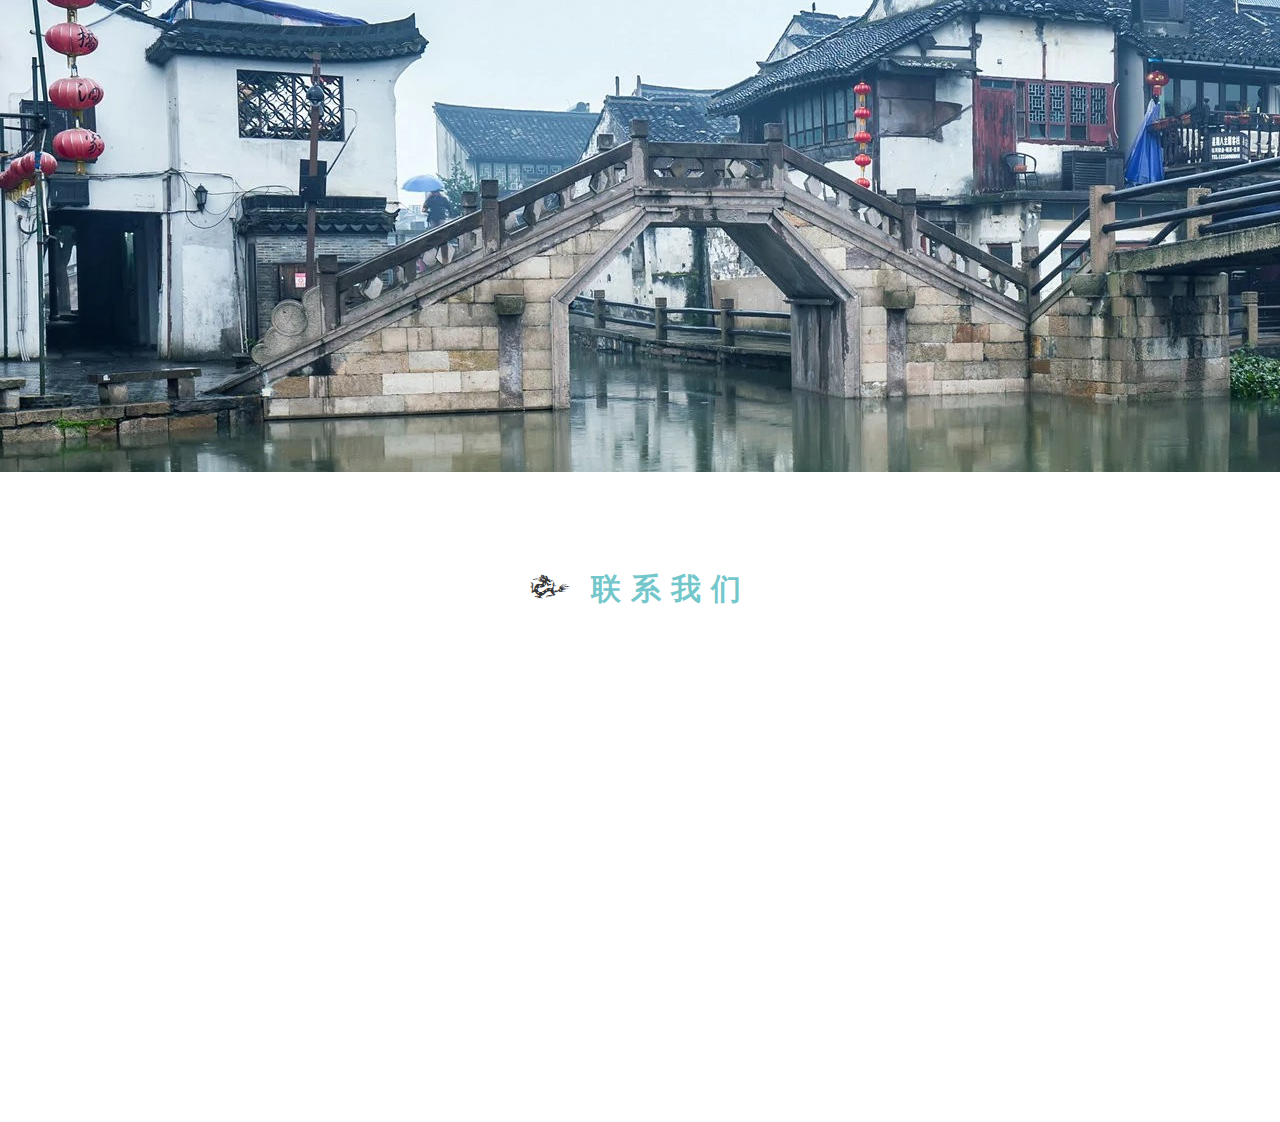
==== commit 6367eb25: "a" ====
--- a/tea/html/index.html
+++ b/tea/html/index.html
@@ -6,7 +6,6 @@
     <meta http-equiv="X-UA-Compatible" content="ie=edge">
     <title>麗砂——非遗文化紫砂壶传承</title>
     <link rel="stylesheet" href="../css/bootstrap.min.css">
-    <link rel="stylesheet" href="../css/jsmodern.min.css">
     <link rel="stylesheet" href="../css/style.css">
     <link rel="stylesheet" href="../css/animate.css">
     <link rel="stylesheet" type="text/css" href="../css/style1.css">
@@ -166,8 +165,7 @@
             </div>
         </div>
         <div id="video">
-            <video src="../img/lisa.mp4" id="videoShow"></video>
-            <span class="VideoBtn"><img src="../images/bo1.png"></span>
+            <video src="../img/lisa.mp4" id="videoShow" ></video>
         </div>
 </div>
 </section>
@@ -380,7 +378,6 @@
 </body>
 
 <script src="../js/jquery-3.4.1.min.js"></script>
-<script src="../js/jsmodern.min.js"></script>
 <script type="text/javascript">
     $(document).ready(function () {
         
@@ -413,46 +410,8 @@
     });
     $(function(){
     new WOW().init();
-        //视频
-        jsModern.video("#video");
-        //播放视频
-        $(".VideoBtn").click(function () {
-            var video = document.getElementById("videoShow");
-            video.play();
-            $('.VideoBtn').hide();
-        })
-        //监听视频的播放状态
-        var video = document.getElementById("videoShow");
-        video.oncanplay = function () {
-            $(".VideoBtn").show();
-            //$("#video").attr("poster","");
-        }
-        //视频播放事件
-        video.onplay = function () {
-            $("#videoShow").attr("poster", "");
-            $(".VideoBtn").hide();
-        };
-        video.onplaying = function () {
-            $(".VideoBtn").hide();
-        };
-
-        //视频暂停事件
-        video.onpause = function () {
-            $(".VideoBtn").show();
-        };
-        //点击视频周围暂停播放图片出现
-        video.onclick = function () {
-            if (video.paused) {
-                $(".VideoBtn").hide();
-                video.play();
-            } else {
-                $(".VideoBtn").show();
-                video.pause();
-            }
-        };
     })
 </script>
-<script type="text/javascript" src="../js/jquery-1.11.1.min.js"></script>
 <script type="text/javascript" src="../js/jquery.SuperSlide2.js"></script>
 <script src="../js/bootstrap.min.js"></script>
 <script src="../js/jquery.singlePageNav.min.js"></script>
--- a/tea/css/style.css
+++ b/tea/css/style.css
@@ -98,30 +98,3 @@
 }
 
 
-#video {
-    width: 950px;
-    height: 500px;
-    margin: 0 auto;
-    position: relative;
-    margin-top: 50px;
-    
-}
-
-#video video {
-    width: 100%;
-    height: 100%;
-    object-fit: fill;
-}
-
-.VideoBtn {
-    position: absolute;
-    left: 50%;
-    top: 50%;
-    display: block;
-    width: 70px;
-    height: 70px;
-    margin-left: -35px;
-    margin-top: -35px;
-    cursor: pointer;
-    z-index: 10;
-}s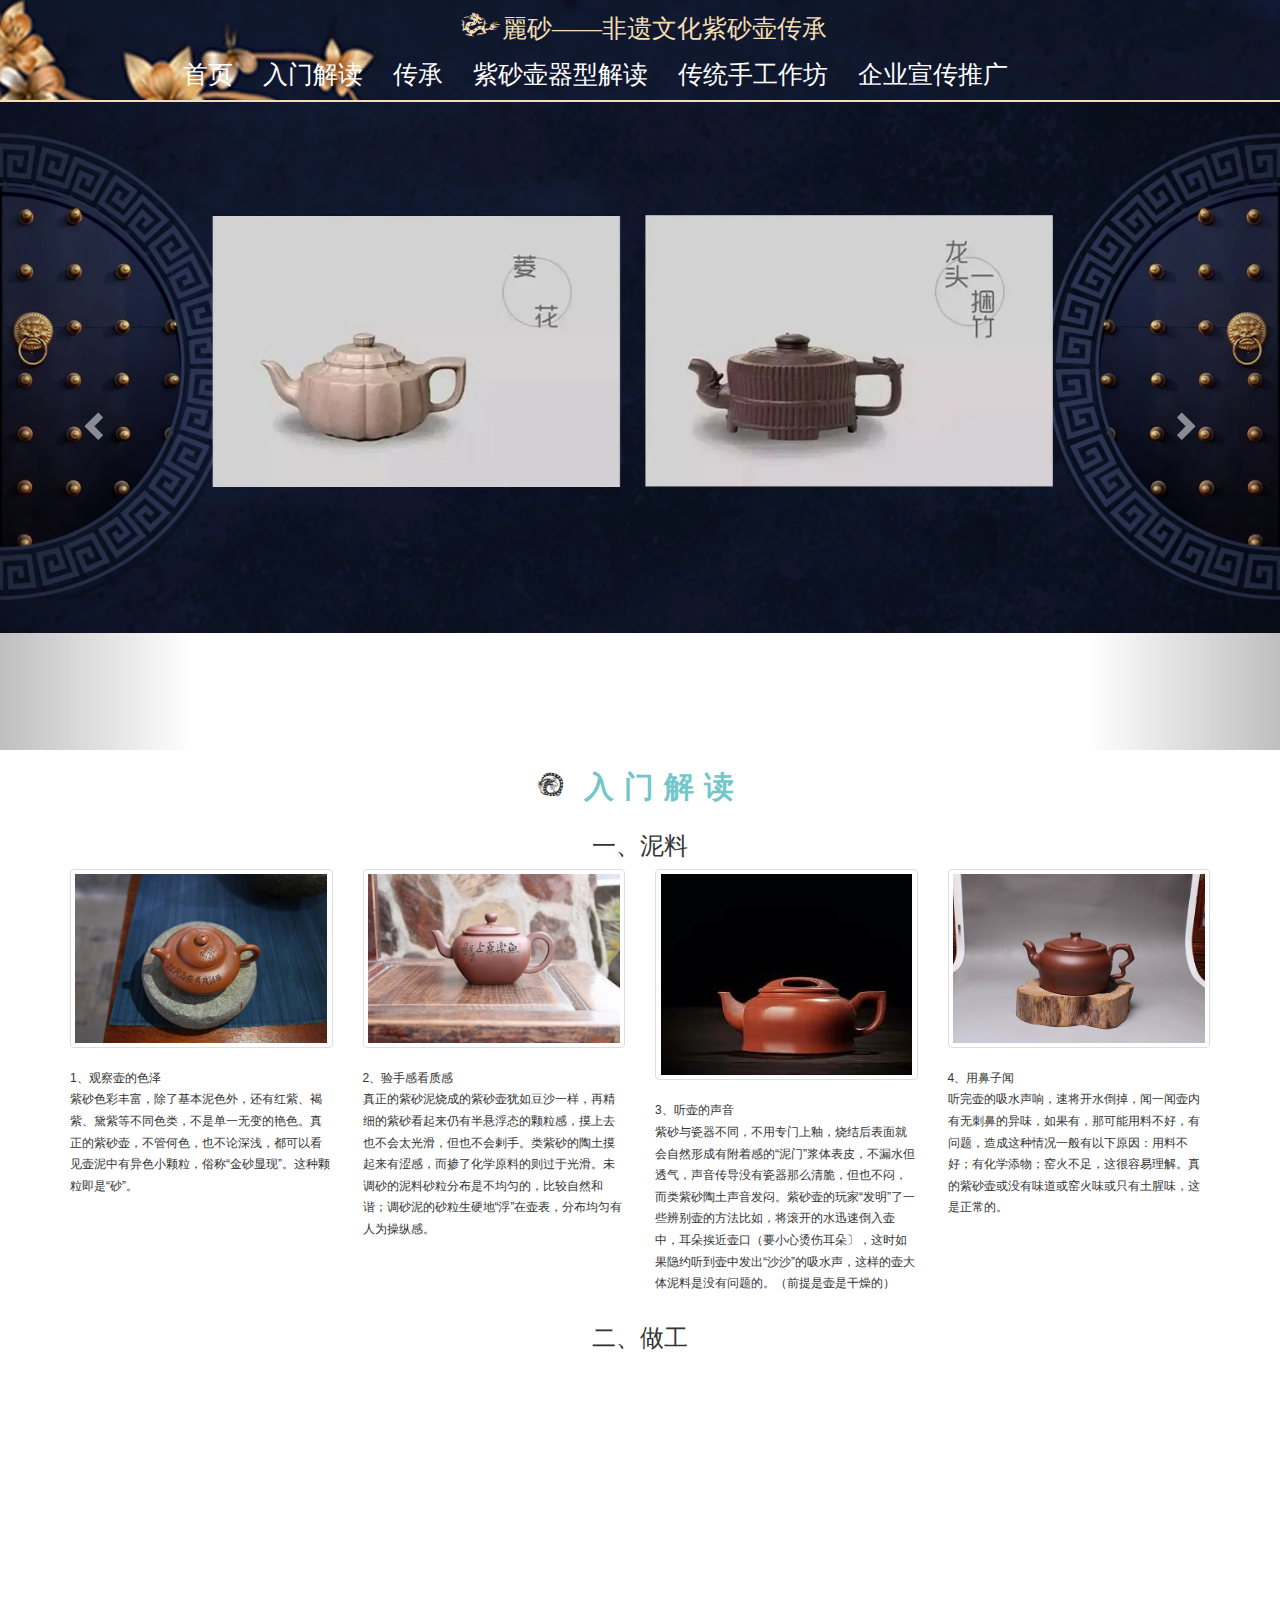
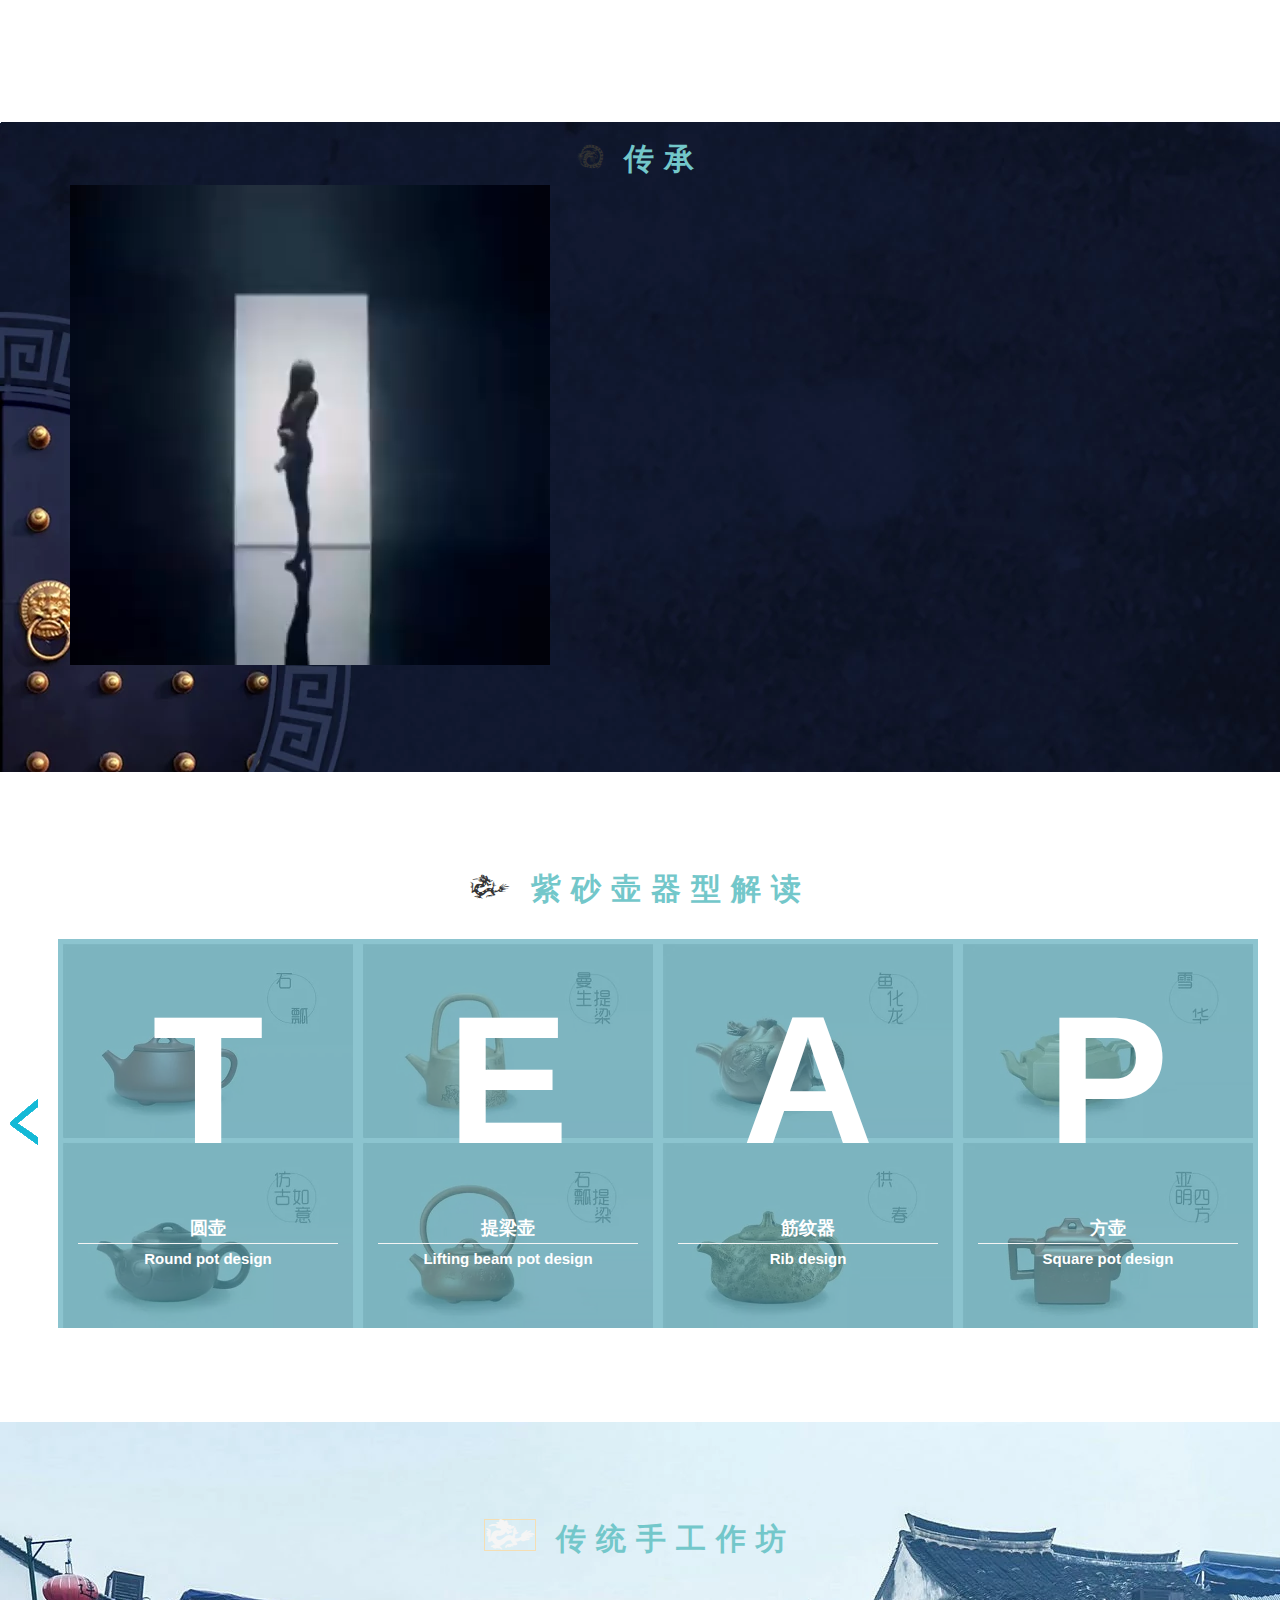
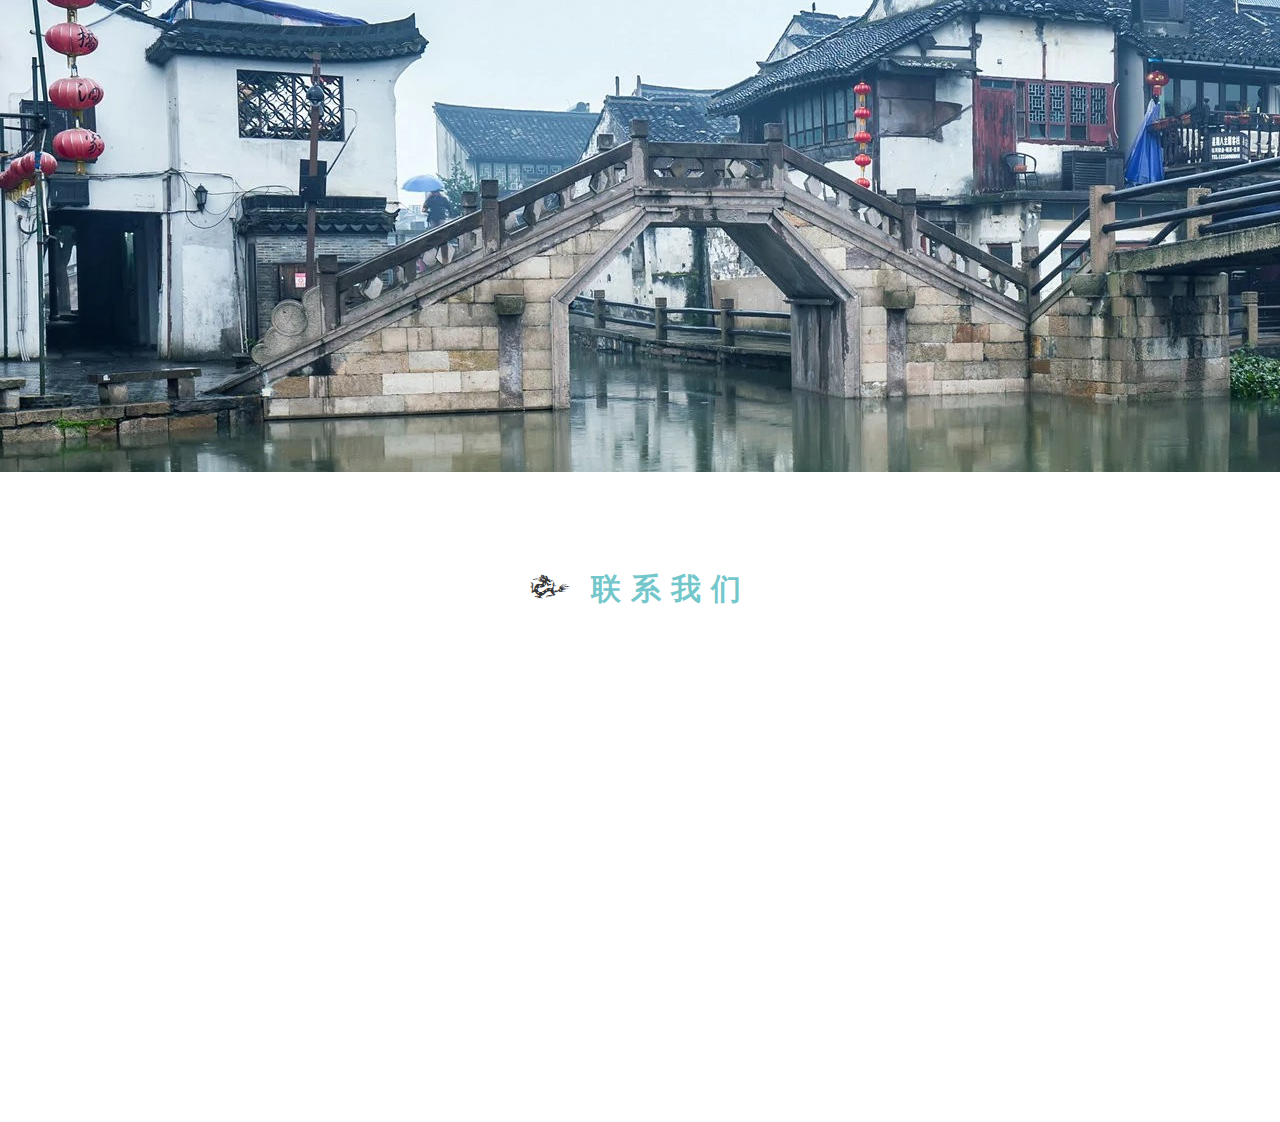
==== commit 20b887f6: "a" ====
--- a/tea/html/index.html
+++ b/tea/html/index.html
@@ -412,6 +412,7 @@
     new WOW().init();
     })
 </script>
+<script src="../js/jquery-1.11.1.min.js"></script>
 <script type="text/javascript" src="../js/jquery.SuperSlide2.js"></script>
 <script src="../js/bootstrap.min.js"></script>
 <script src="../js/jquery.singlePageNav.min.js"></script>
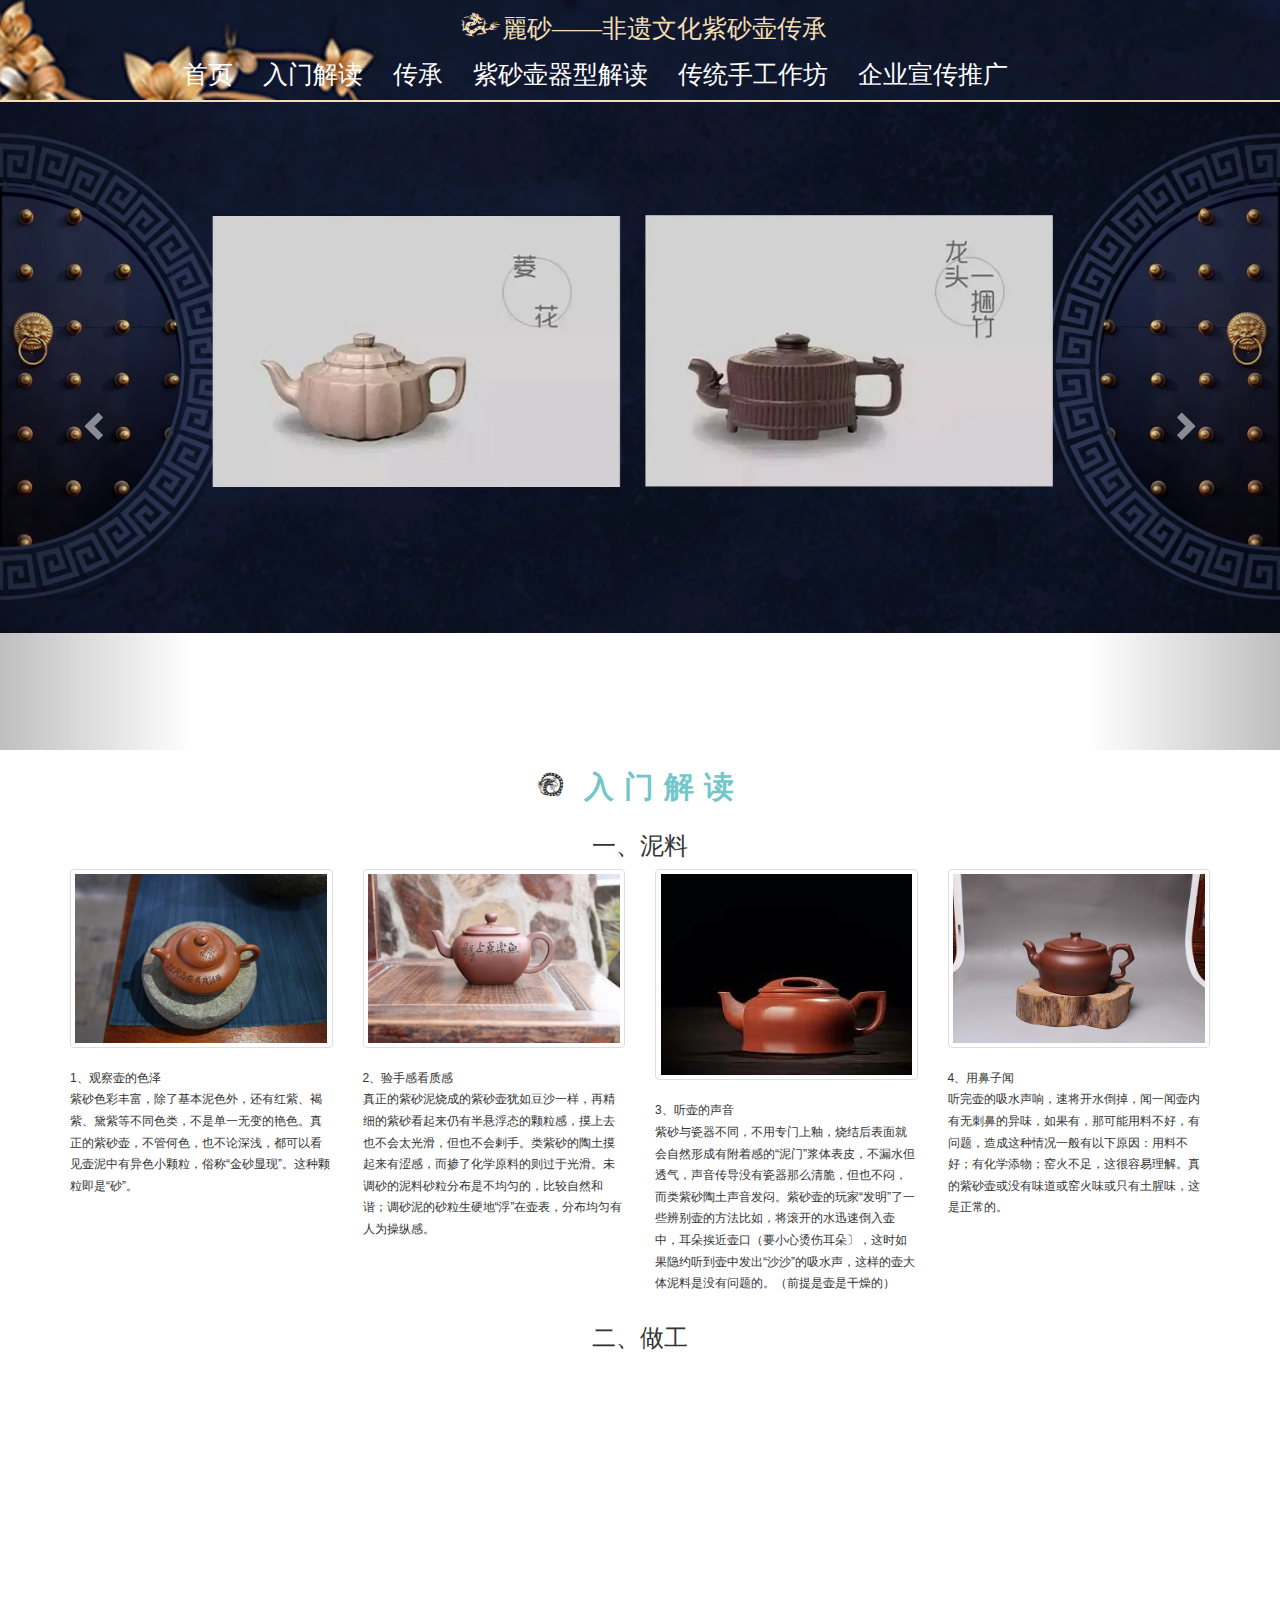
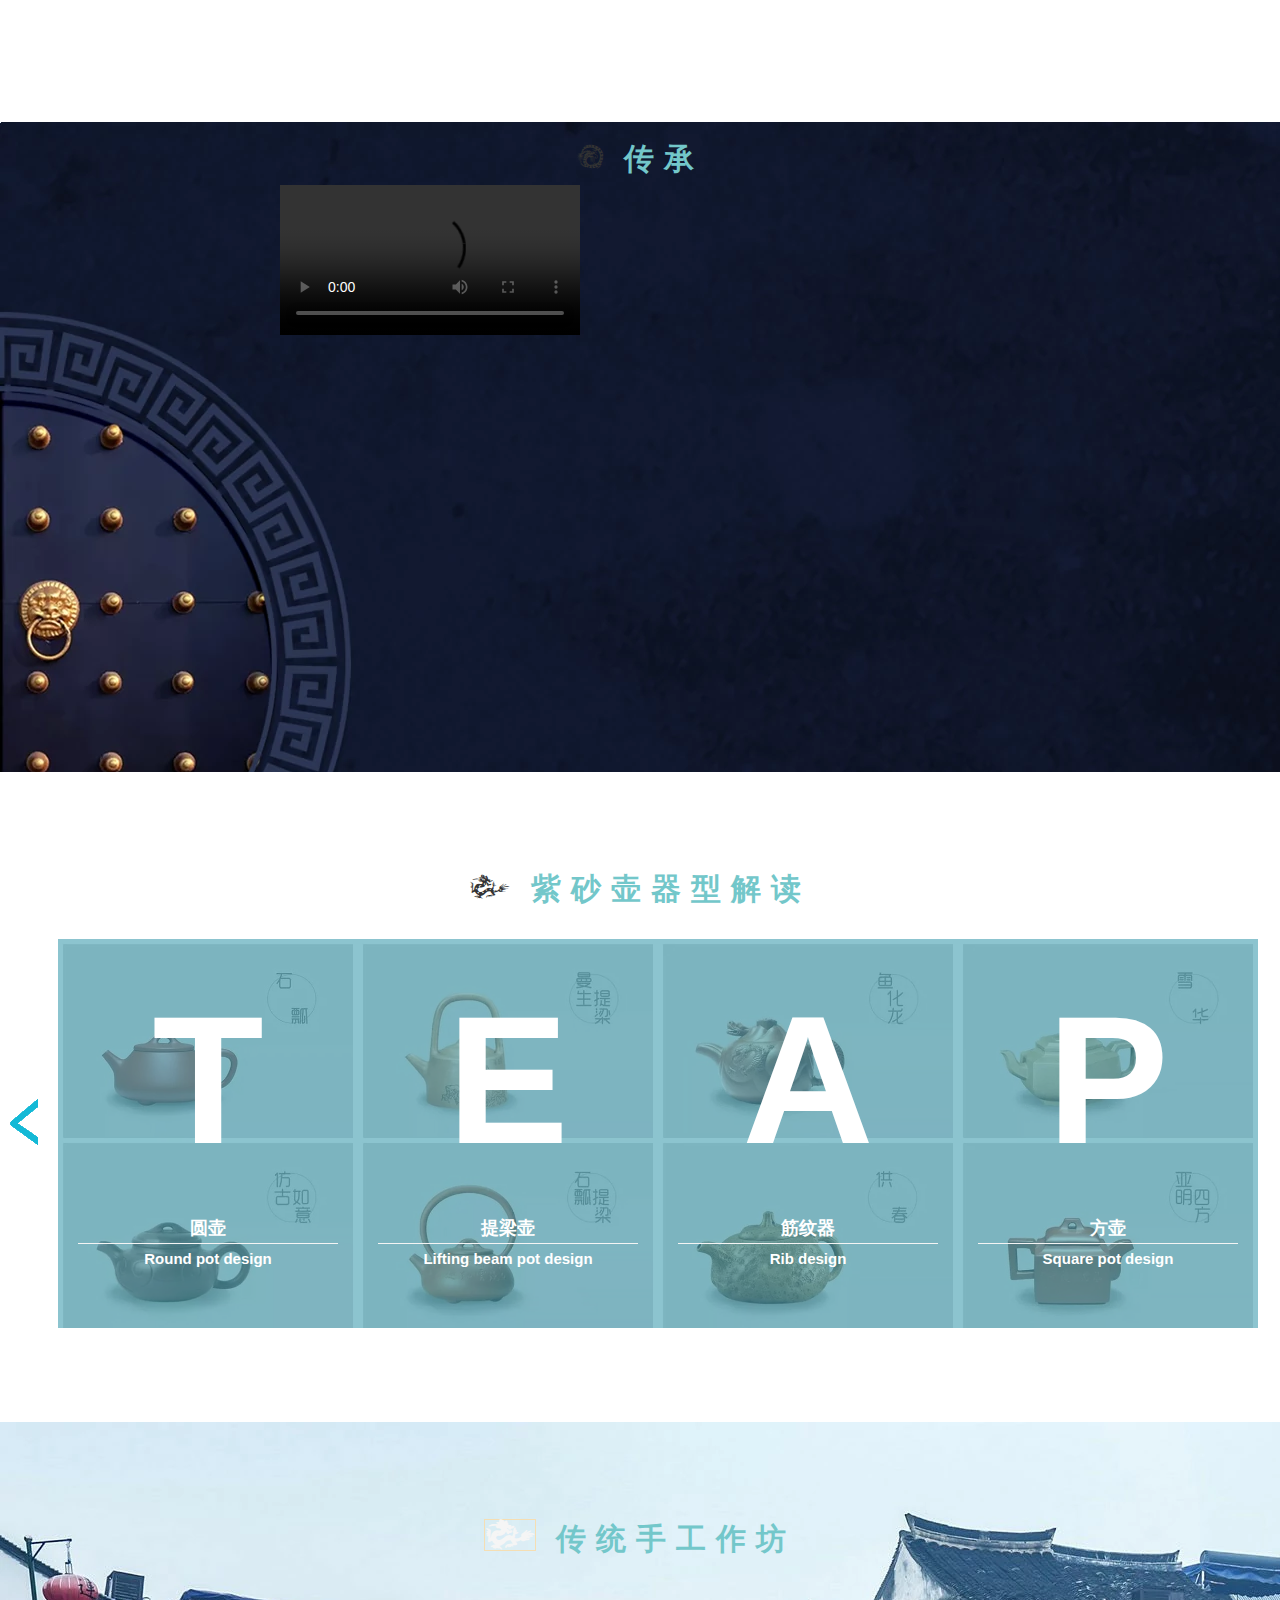
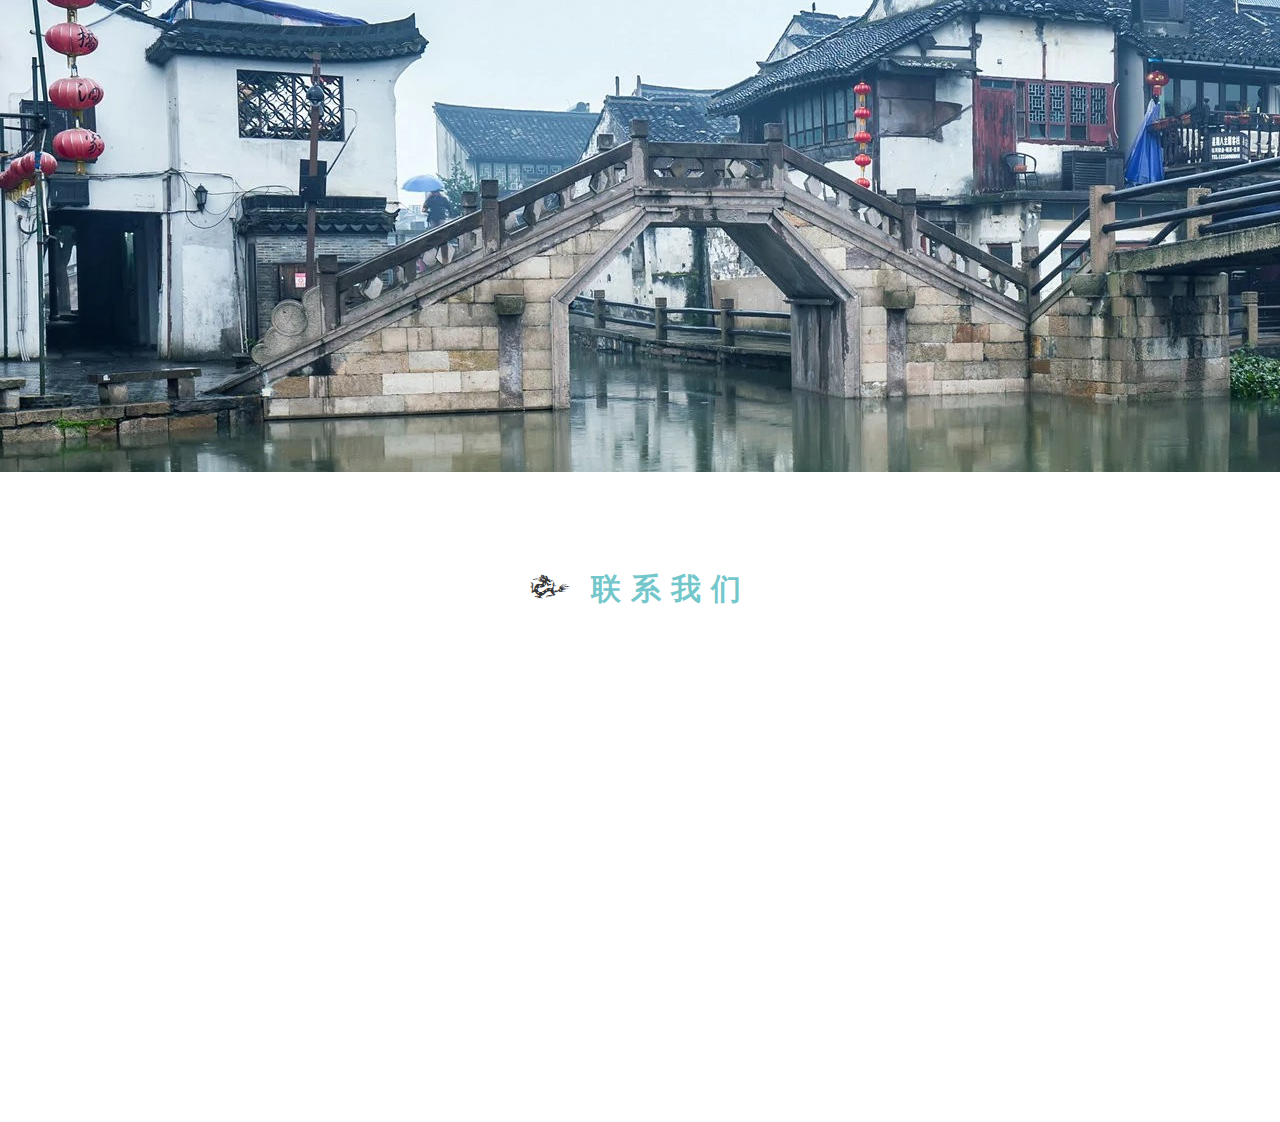
==== commit 57df8223: "a" ====
--- a/tea/html/index.html
+++ b/tea/html/index.html
@@ -165,7 +165,7 @@
             </div>
         </div>
         <div id="video">
-            <video src="../img/lisa.mp4" id="videoShow" ></video>
+            <video src="../img/new.mp4" id="videoShow" controls></video>
         </div>
 </div>
 </section>
--- a/tea/css/style.css
+++ b/tea/css/style.css
@@ -98,3 +98,8 @@
 }
 
 
+audio, canvas, progress, video {
+    display: inline-block;
+    vertical-align: baseline;
+    margin: 0 210px;
+}